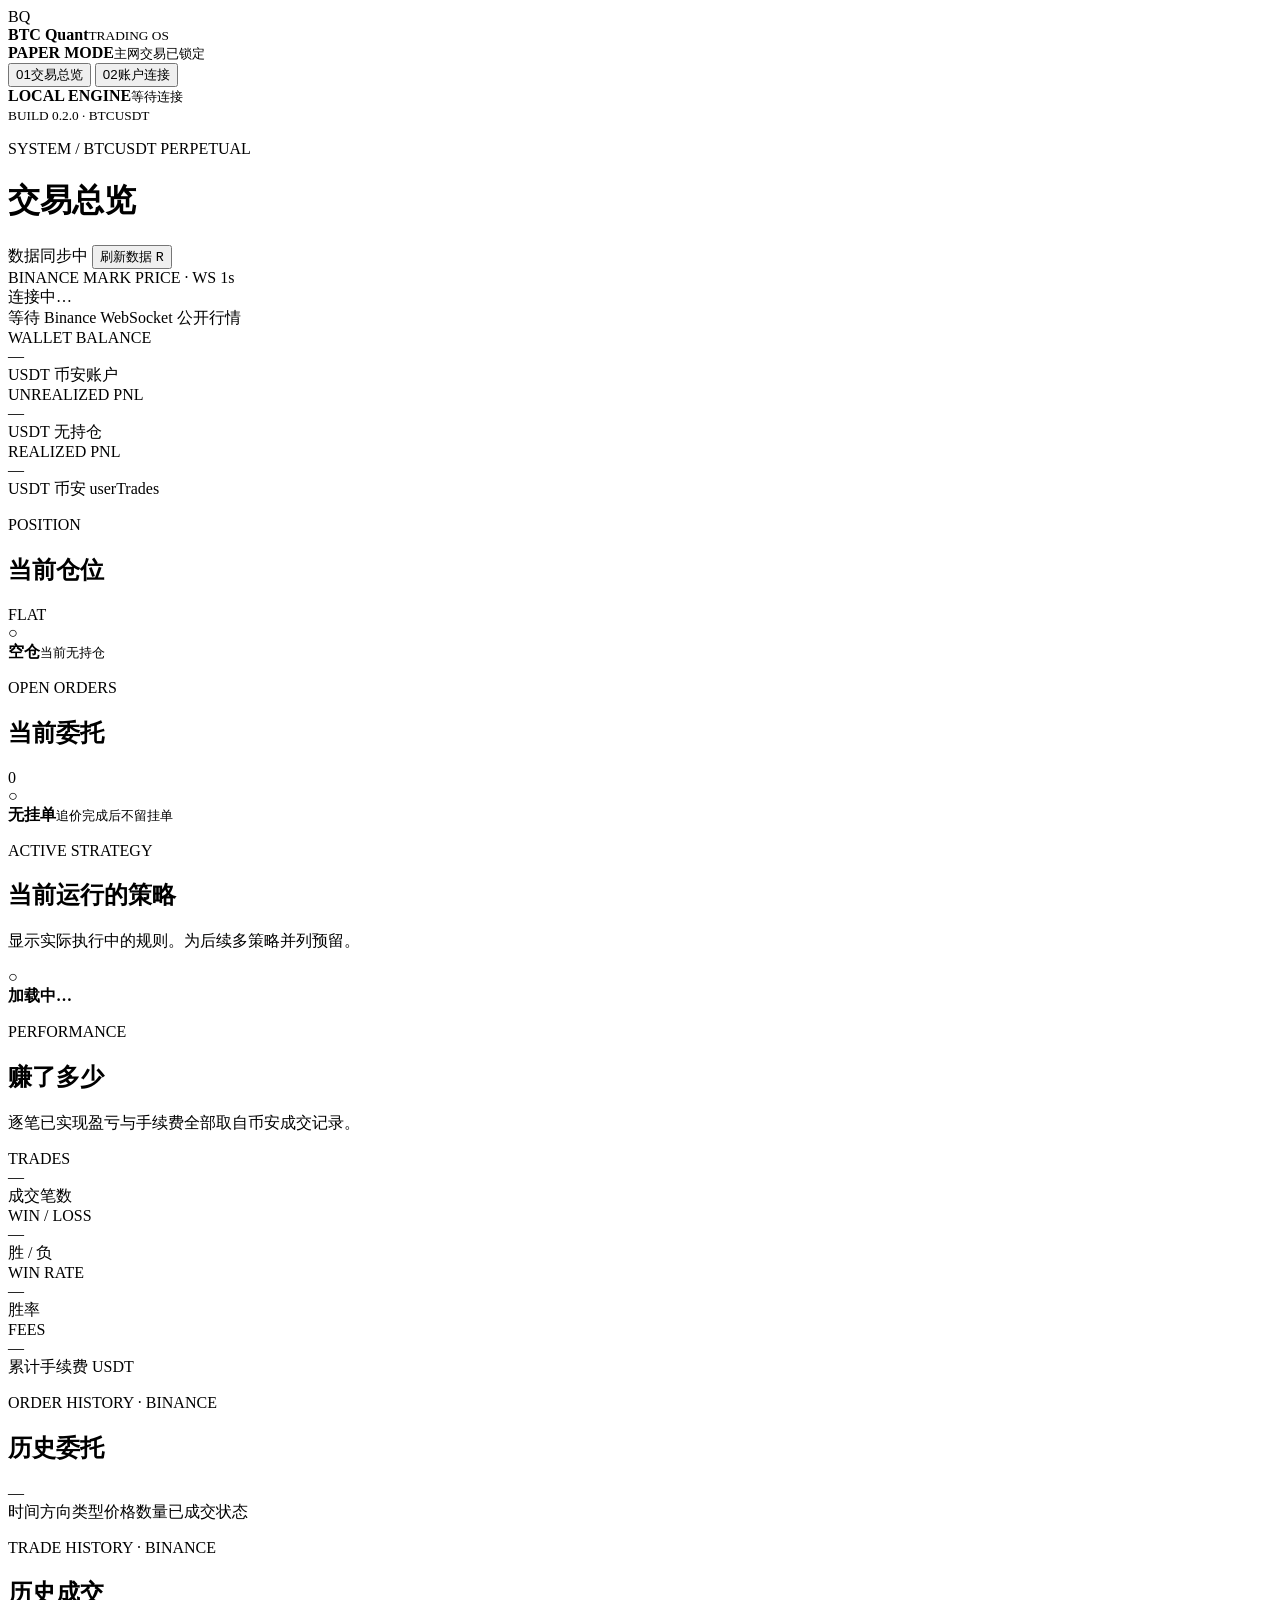
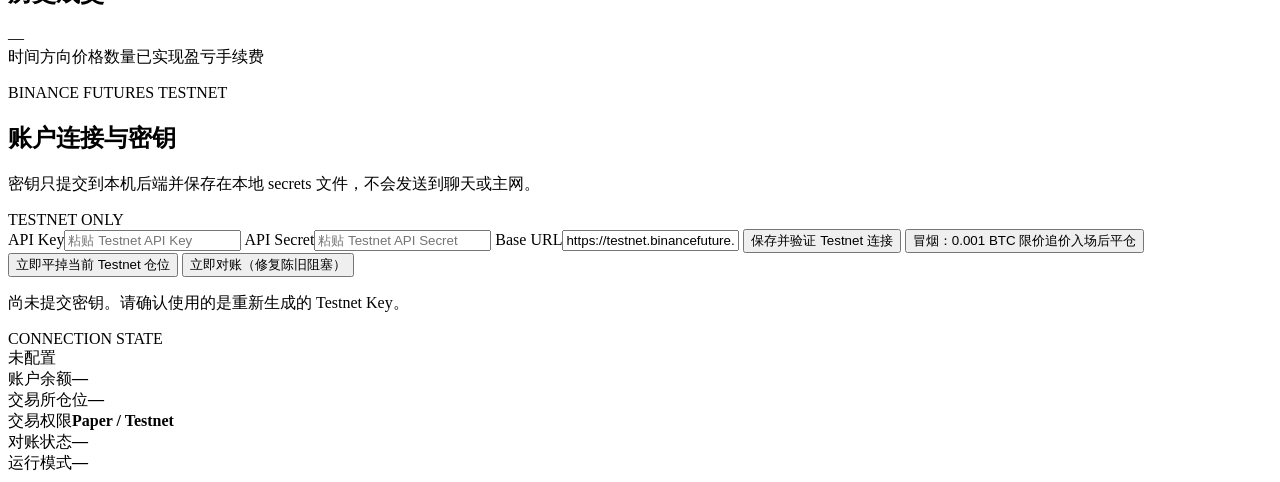
==== frontend/index.html @ 65d61bd3 "crypto: 限价追价下单 + 前端精简为两页 (sync 2026-10-02)" ====
<!doctype html>
<html lang="zh-CN">
<head>
  <meta charset="UTF-8" />
  <meta name="viewport" content="width=device-width, initial-scale=1.0" />
  <title>BTC Quant Console</title>
  <link rel="stylesheet" href="/styles.css" />
</head>
<body>
  <div class="app-shell">
    <aside class="sidebar">
      <div class="brand"><span class="brand-mark">BQ</span><div><strong>BTC Quant</strong><small>TRADING OS</small></div></div>
      <div class="mode-pill"><span class="dot amber"></span><div><b id="modeLabel">PAPER MODE</b><small>主网交易已锁定</small></div></div>
      <nav class="nav">
        <button class="nav-item active" data-view="trading"><span>01</span>交易总览</button>
        <button class="nav-item" data-view="account"><span>02</span>账户连接</button>
      </nav>
      <div class="sidebar-bottom">
        <div class="server-state"><span class="dot green"></span><div><b>LOCAL ENGINE</b><small id="engineState">等待连接</small></div></div>
        <small class="build">BUILD 0.2.0 · BTCUSDT</small>
      </div>
    </aside>

    <main class="main">
      <header class="topbar">
        <div><p class="eyebrow">SYSTEM / BTCUSDT PERPETUAL</p><h1 id="pageTitle">交易总览</h1></div>
        <div class="top-actions">
          <span class="sync"><span class="dot green"></span><span id="syncText">数据同步中</span></span>
          <button class="ghost-btn" id="refreshBtn">刷新数据 <kbd>R</kbd></button>
        </div>
      </header>

      <!-- ================= 第 1 页 · 交易总览 ================= -->
      <section class="view active" id="view-trading">

        <div class="hero-grid">
          <article class="hero-card">
            <div class="card-kicker">BINANCE MARK PRICE <span>· WS 1s</span></div>
            <div class="hero-price" id="markPrice">连接中…</div>
            <div class="price-change positive" id="priceChange">等待 Binance WebSocket <span>公开行情</span></div>
          </article>
          <article class="metric-card">
            <div class="card-kicker">WALLET BALANCE</div>
            <div class="metric-value" id="mWallet">—</div>
            <div class="metric-foot">USDT <span>币安账户</span></div>
          </article>
          <article class="metric-card">
            <div class="card-kicker">UNREALIZED PNL</div>
            <div class="metric-value" id="mUnreal">—</div>
            <div class="metric-foot">USDT <span id="posHint">无持仓</span></div>
          </article>
          <article class="metric-card accent-card">
            <div class="card-kicker">REALIZED PNL</div>
            <div class="metric-value" id="mReal">—</div>
            <div class="metric-foot">USDT <span id="realHint">币安 userTrades</span></div>
          </article>
        </div>

        <div class="lower-grid">
          <article class="panel">
            <div class="panel-head"><div><p class="eyebrow">POSITION</p><h2>当前仓位</h2></div><span class="tag" id="posSideTag">FLAT</span></div>
            <div class="kv-list" id="posBox">
              <div class="empty-state"><span>○</span><div><b>空仓</b><small>当前无持仓</small></div></div>
            </div>
          </article>
          <article class="panel">
            <div class="panel-head"><div><p class="eyebrow">OPEN ORDERS</p><h2>当前委托</h2></div><span class="tag" id="openOrdersCount">0</span></div>
            <div class="kv-list" id="openOrdersBox">
              <div class="empty-state"><span>○</span><div><b>无挂单</b><small>追价完成后不留挂单</small></div></div>
            </div>
          </article>
        </div>

        <div class="section-head">
          <div><p class="eyebrow">ACTIVE STRATEGY</p><h2>当前运行的策略</h2><p class="subline">显示实际执行中的规则。为后续多策略并列预留。</p></div>
        </div>
        <div class="strategy-grid" id="strategyList">
          <div class="empty-state"><span>○</span><div><b>加载中…</b></div></div>
        </div>

        <div class="section-head">
          <div><p class="eyebrow">PERFORMANCE</p><h2>赚了多少</h2><p class="subline">逐笔已实现盈亏与手续费全部取自币安成交记录。</p></div>
        </div>
        <div class="hero-grid four">
          <article class="metric-card"><div class="card-kicker">TRADES</div><div class="metric-value" id="pCount">—</div><div class="metric-foot">成交笔数</div></article>
          <article class="metric-card"><div class="card-kicker">WIN / LOSS</div><div class="metric-value" id="pWinLoss">—</div><div class="metric-foot">胜 / 负</div></article>
          <article class="metric-card"><div class="card-kicker">WIN RATE</div><div class="metric-value" id="pWinRate">—</div><div class="metric-foot">胜率</div></article>
          <article class="metric-card"><div class="card-kicker">FEES</div><div class="metric-value" id="pFee">—</div><div class="metric-foot">累计手续费 USDT</div></article>
        </div>

        <div class="table-panel">
          <div class="panel-head">
            <div><p class="eyebrow">ORDER HISTORY · BINANCE</p><h2>历史委托</h2></div>
            <span class="tag" id="histOrdersTag">—</span>
          </div>
          <div class="table-head cols-7"><span>时间</span><span>方向</span><span>类型</span><span>价格</span><span>数量</span><span>已成交</span><span>状态</span></div>
          <div class="table-body" id="histOrdersBox"></div>
        </div>

        <div class="table-panel">
          <div class="panel-head">
            <div><p class="eyebrow">TRADE HISTORY · BINANCE</p><h2>历史成交</h2></div>
            <span class="tag" id="histTradesTag">—</span>
          </div>
          <div class="table-head cols-6"><span>时间</span><span>方向</span><span>价格</span><span>数量</span><span>已实现盈亏</span><span>手续费</span></div>
          <div class="table-body" id="histTradesBox"></div>
        </div>

      </section>

      <!-- ================= 第 2 页 · 账户连接 ================= -->
      <section class="view" id="view-account">
        <div class="section-head">
          <div>
            <p class="eyebrow">BINANCE FUTURES TESTNET</p>
            <h2>账户连接与密钥</h2>
            <p class="subline">密钥只提交到本机后端并保存在本地 secrets 文件，不会发送到聊天或主网。</p>
          </div>
          <span class="tag paused">TESTNET ONLY</span>
        </div>

        <div class="account-grid">
          <form class="account-form" id="accountForm">
            <label>API Key<input id="apiKeyInput" type="text" autocomplete="off" spellcheck="false" placeholder="粘贴 Testnet API Key" required></label>
            <label>API Secret<input id="apiSecretInput" type="password" autocomplete="new-password" placeholder="粘贴 Testnet API Secret" required></label>
            <label>Base URL<input id="baseUrlInput" type="url" value="https://testnet.binancefuture.com" required></label>
            <button class="primary-btn" type="submit">保存并验证 Testnet 连接</button>
            <button class="secondary-btn" type="button" id="testnetSmokeBtn">冒烟：0.001 BTC 限价追价入场后平仓</button>
            <button class="secondary-btn" type="button" id="testnetFlattenBtn">立即平掉当前 Testnet 仓位</button>
            <button class="secondary-btn" type="button" id="reconcileBtn">立即对账（修复陈旧阻塞）</button>
            <p class="form-note" id="accountResult">尚未提交密钥。请确认使用的是重新生成的 Testnet Key。</p>
          </form>
          <div class="account-state">
            <div class="card-kicker">CONNECTION STATE</div>
            <div class="connection-big" id="accountConnection">未配置</div>
            <div class="account-line"><span>账户余额</span><b id="accountBalance">—</b></div>
            <div class="account-line"><span>交易所仓位</span><b id="accountPosition">—</b></div>
            <div class="account-line"><span>交易权限</span><b class="blocked">Paper / Testnet</b></div>
            <div class="account-line"><span>对账状态</span><b id="reconcileState">—</b></div>
            <div class="account-line"><span>运行模式</span><b id="accountMode">—</b></div>
          </div>
        </div>
      </section>
    </main>
  </div>
  <script src="/app.js?v=5"></script>
</body>
</html>
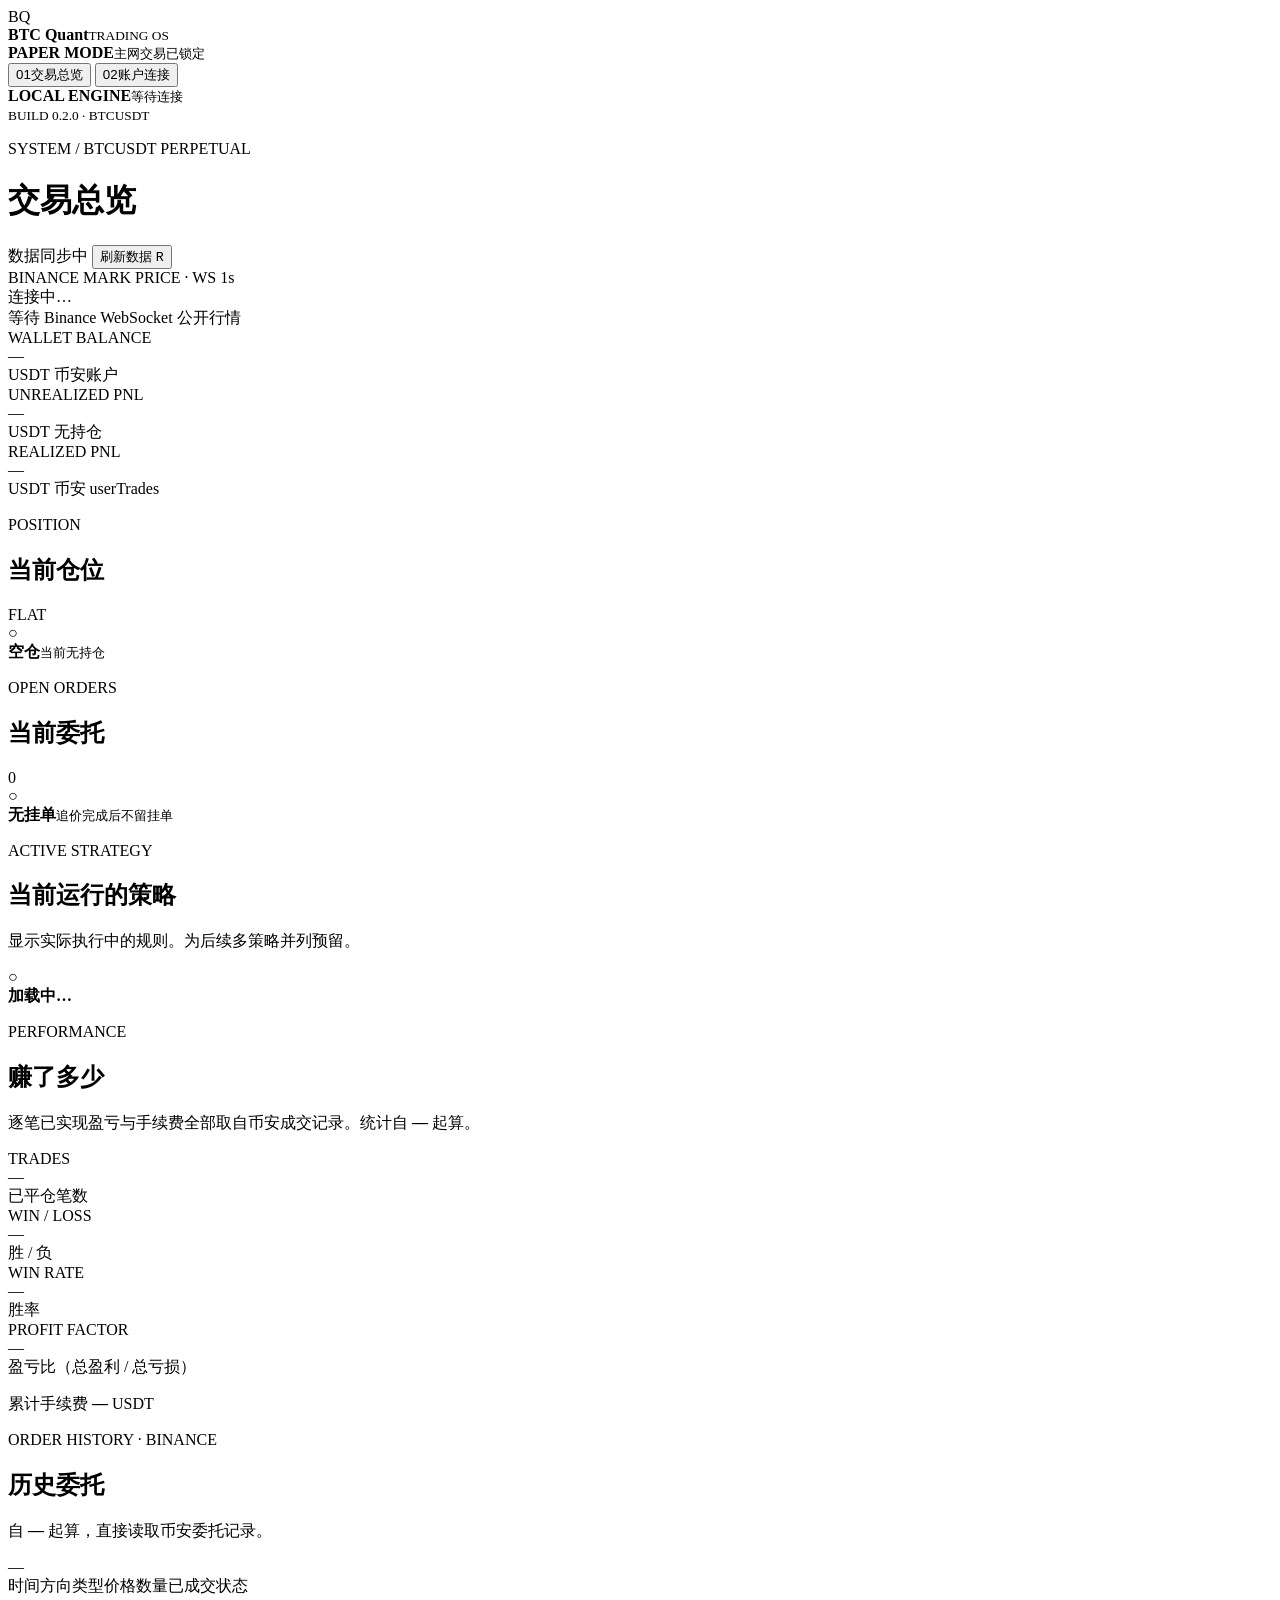
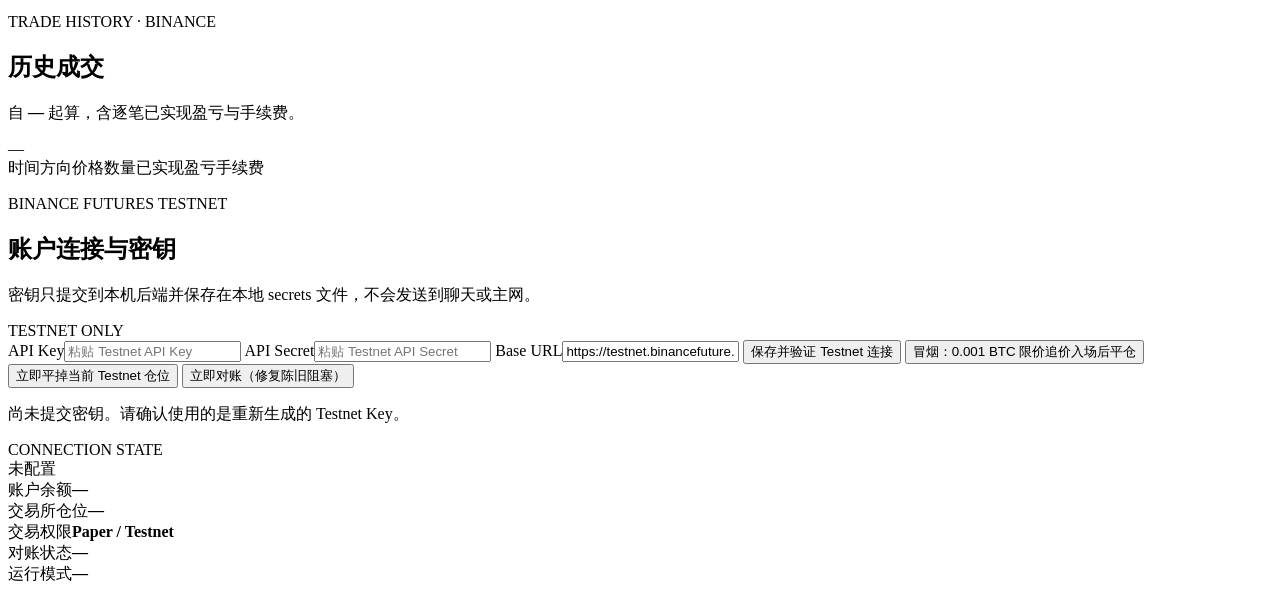
==== commit 5c9e9f75: "backup: crypto @ 8ba0209 统计起算日 2026-10-02 + 删除 trend_filter_long_v1" ====
--- a/frontend/index.html
+++ b/frontend/index.html
@@ -79,18 +79,19 @@
         </div>
 
         <div class="section-head">
-          <div><p class="eyebrow">PERFORMANCE</p><h2>赚了多少</h2><p class="subline">逐笔已实现盈亏与手续费全部取自币安成交记录。</p></div>
+          <div><p class="eyebrow">PERFORMANCE</p><h2>赚了多少</h2><p class="subline">逐笔已实现盈亏与手续费全部取自币安成交记录。统计自 <b id="statsStart">—</b> 起算。</p></div>
         </div>
         <div class="hero-grid four">
-          <article class="metric-card"><div class="card-kicker">TRADES</div><div class="metric-value" id="pCount">—</div><div class="metric-foot">成交笔数</div></article>
+          <article class="metric-card"><div class="card-kicker">TRADES</div><div class="metric-value" id="pCount">—</div><div class="metric-foot" id="pCountHint">已平仓笔数</div></article>
           <article class="metric-card"><div class="card-kicker">WIN / LOSS</div><div class="metric-value" id="pWinLoss">—</div><div class="metric-foot">胜 / 负</div></article>
           <article class="metric-card"><div class="card-kicker">WIN RATE</div><div class="metric-value" id="pWinRate">—</div><div class="metric-foot">胜率</div></article>
-          <article class="metric-card"><div class="card-kicker">FEES</div><div class="metric-value" id="pFee">—</div><div class="metric-foot">累计手续费 USDT</div></article>
+          <article class="metric-card"><div class="card-kicker">PROFIT FACTOR</div><div class="metric-value" id="pPF">—</div><div class="metric-foot">盈亏比（总盈利 / 总亏损）</div></article>
         </div>
+        <p class="subline" id="perfNote">累计手续费 <b id="pFee">—</b> USDT</p>
 
         <div class="table-panel">
           <div class="panel-head">
-            <div><p class="eyebrow">ORDER HISTORY · BINANCE</p><h2>历史委托</h2></div>
+            <div><p class="eyebrow">ORDER HISTORY · BINANCE</p><h2>历史委托</h2><p class="subline">自 <b id="ordersStart">—</b> 起算，直接读取币安委托记录。</p></div>
             <span class="tag" id="histOrdersTag">—</span>
           </div>
           <div class="table-head cols-7"><span>时间</span><span>方向</span><span>类型</span><span>价格</span><span>数量</span><span>已成交</span><span>状态</span></div>
@@ -99,7 +100,7 @@
 
         <div class="table-panel">
           <div class="panel-head">
-            <div><p class="eyebrow">TRADE HISTORY · BINANCE</p><h2>历史成交</h2></div>
+            <div><p class="eyebrow">TRADE HISTORY · BINANCE</p><h2>历史成交</h2><p class="subline">自 <b id="tradesStart">—</b> 起算，含逐笔已实现盈亏与手续费。</p></div>
             <span class="tag" id="histTradesTag">—</span>
           </div>
           <div class="table-head cols-6"><span>时间</span><span>方向</span><span>价格</span><span>数量</span><span>已实现盈亏</span><span>手续费</span></div>
@@ -143,6 +144,6 @@
       </section>
     </main>
   </div>
-  <script src="/app.js?v=5"></script>
+  <script src="/app.js?v=6"></script>
 </body>
 </html>
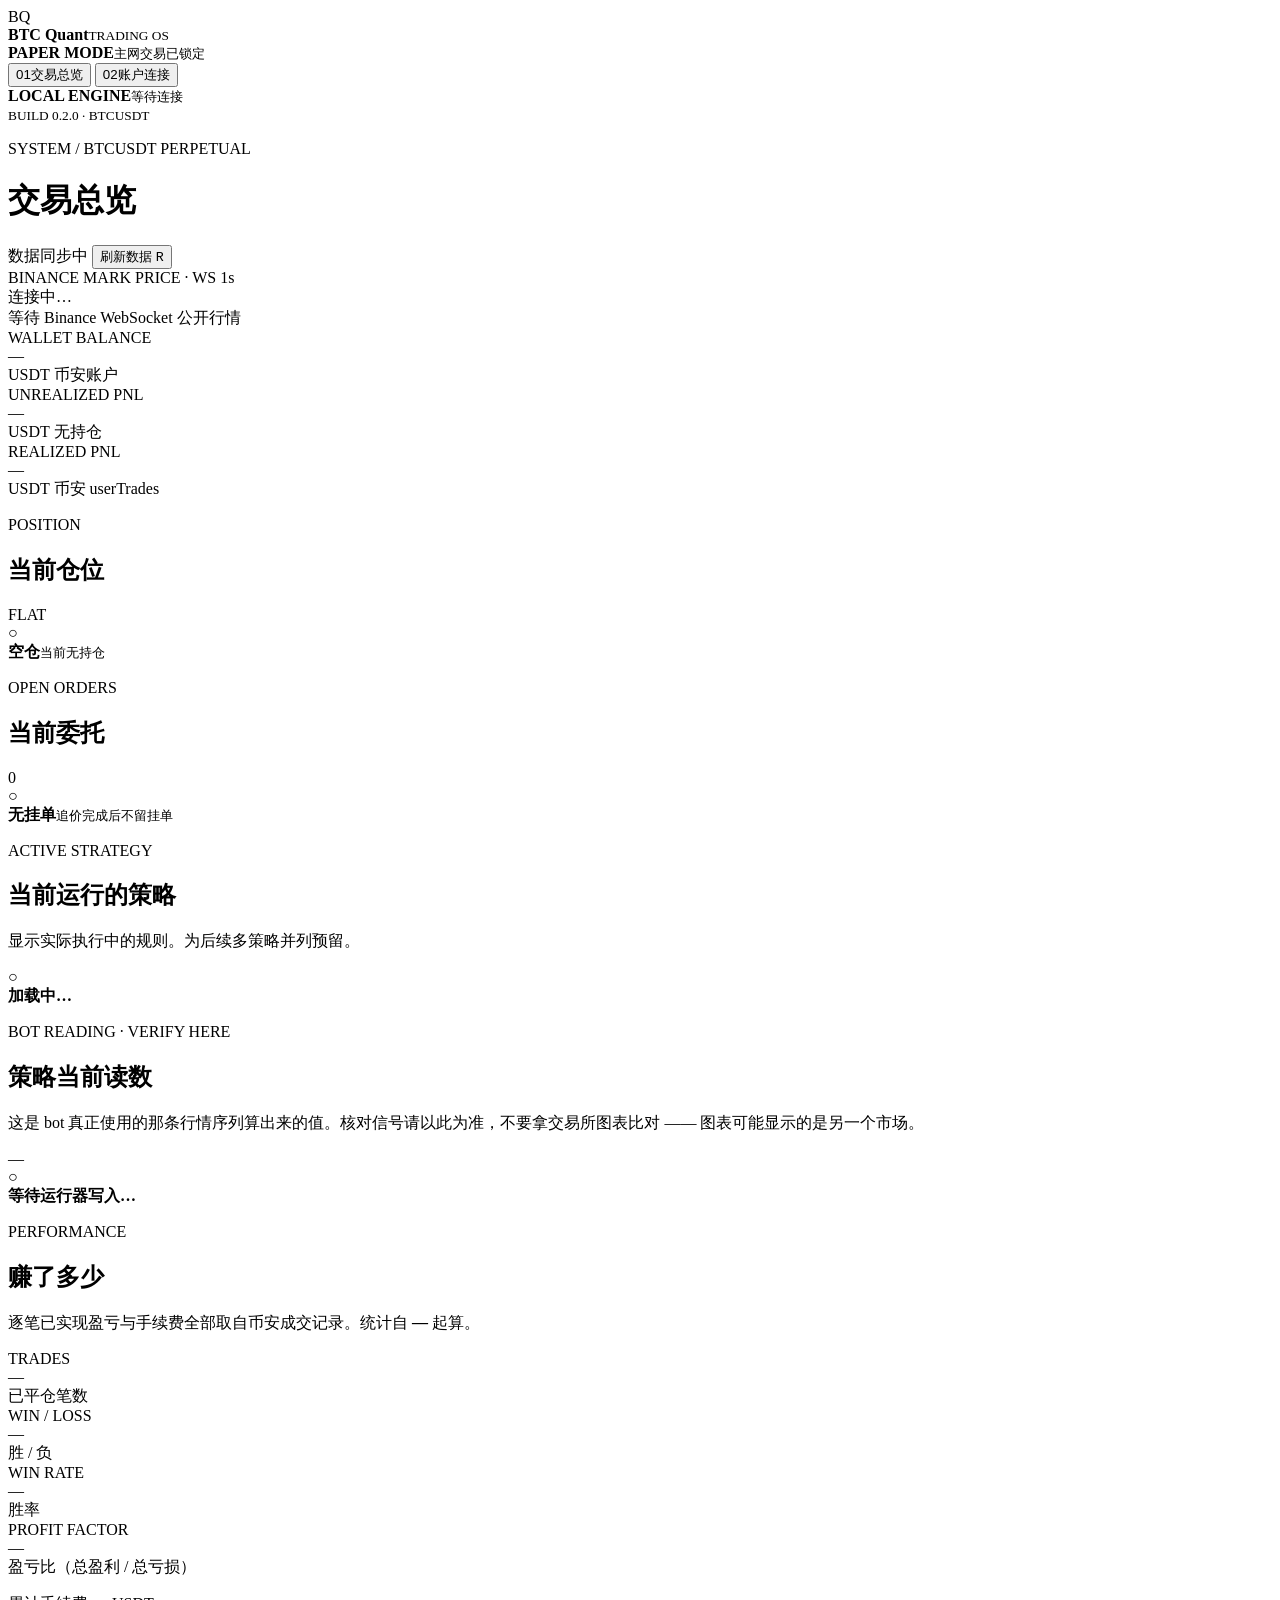
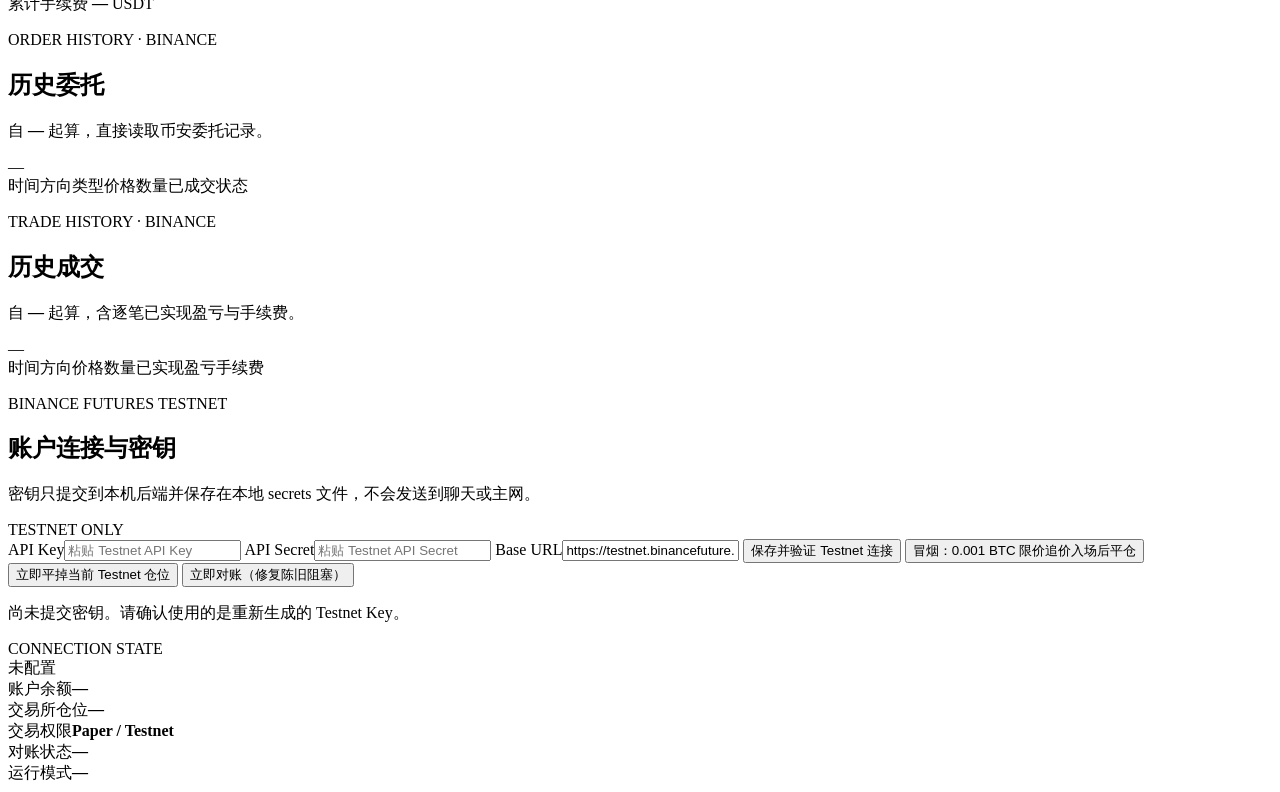
==== commit b34784d1: "backup: crypto @ 5823cd3" ====
--- a/frontend/index.html
+++ b/frontend/index.html
@@ -78,6 +78,16 @@
           <div class="empty-state"><span>○</span><div><b>加载中…</b></div></div>
         </div>
 
+        <div class="table-panel">
+          <div class="panel-head">
+            <div><p class="eyebrow">BOT READING · VERIFY HERE</p><h2>策略当前读数</h2><p class="subline">这是 bot 真正使用的那条行情序列算出来的值。核对信号请以此为准，不要拿交易所图表比对 —— 图表可能显示的是另一个市场。</p></div>
+            <span class="tag" id="readingMarketTag">—</span>
+          </div>
+          <div class="kv-list cols-4" id="readingBox">
+            <div class="empty-state"><span>○</span><div><b>等待运行器写入…</b></div></div>
+          </div>
+        </div>
+
         <div class="section-head">
           <div><p class="eyebrow">PERFORMANCE</p><h2>赚了多少</h2><p class="subline">逐笔已实现盈亏与手续费全部取自币安成交记录。统计自 <b id="statsStart">—</b> 起算。</p></div>
         </div>
@@ -144,6 +154,6 @@
       </section>
     </main>
   </div>
-  <script src="/app.js?v=6"></script>
+  <script src="/app.js?v=8"></script>
 </body>
 </html>
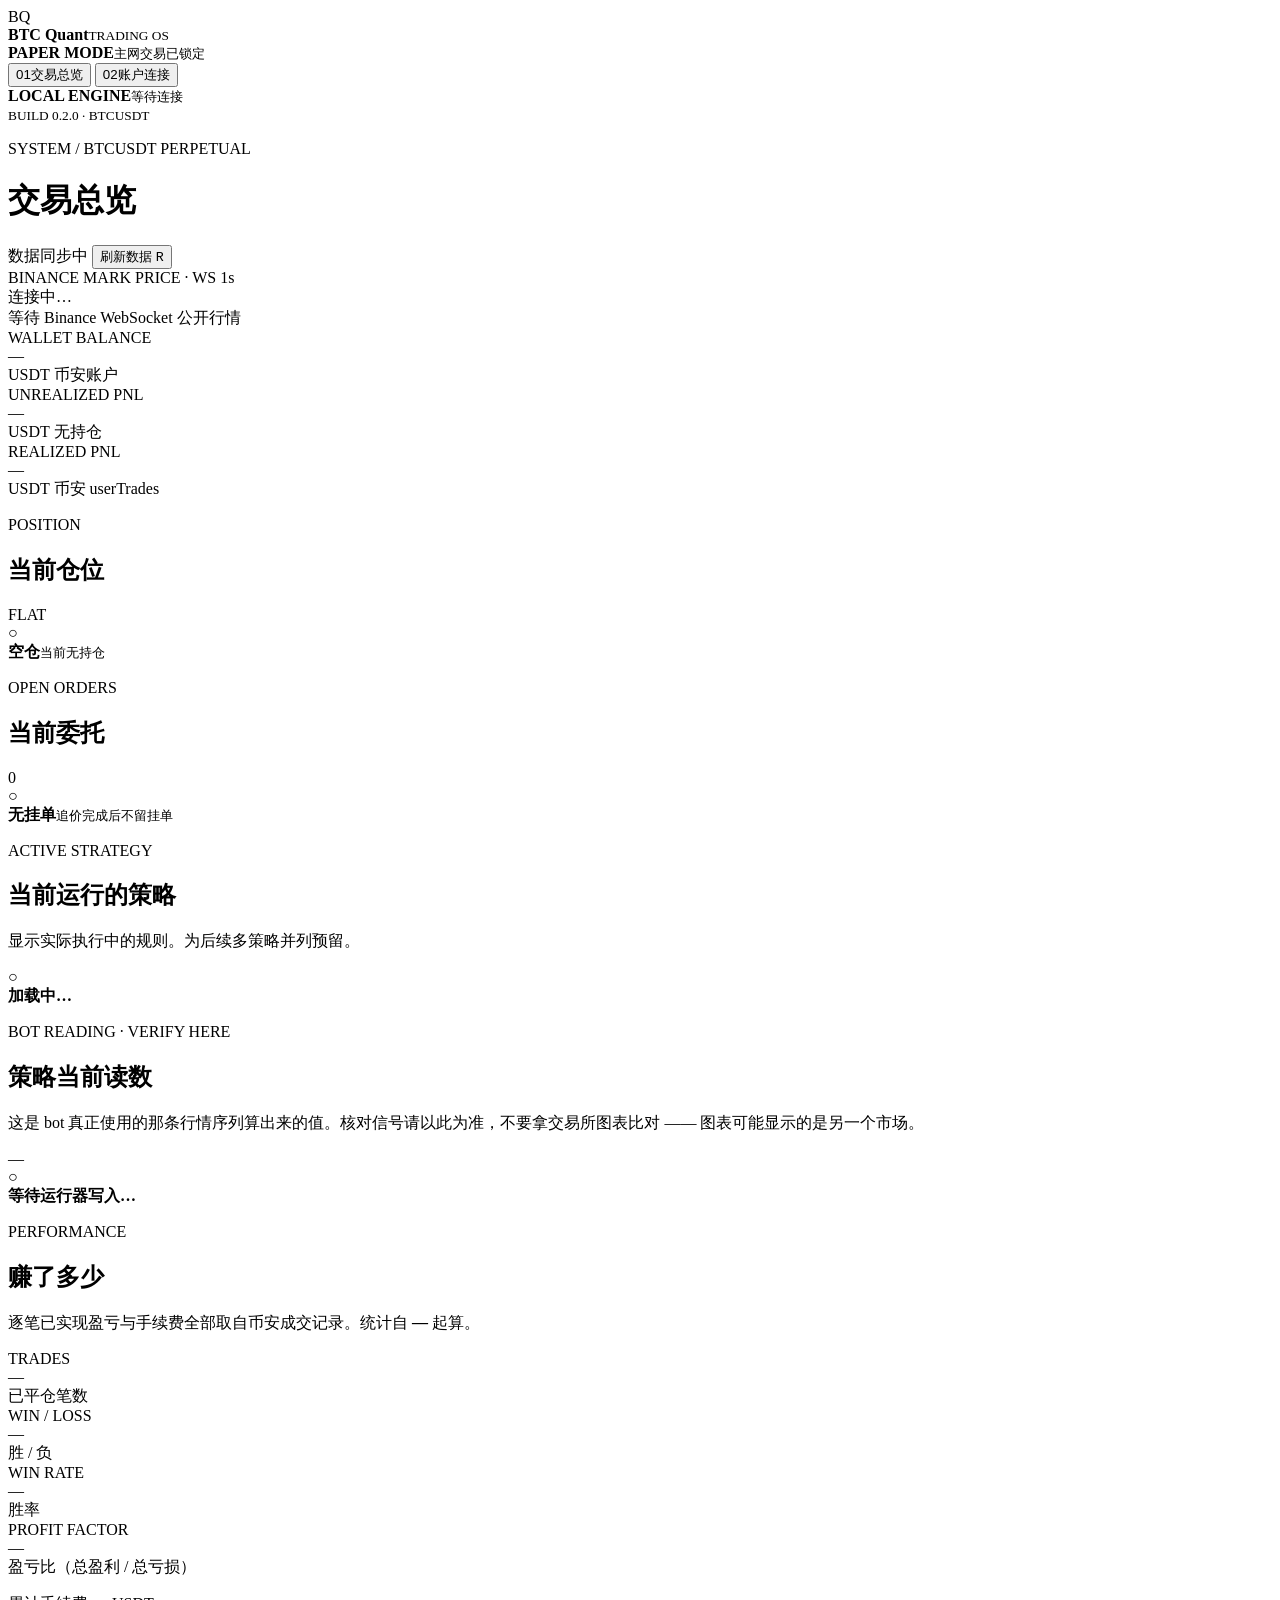
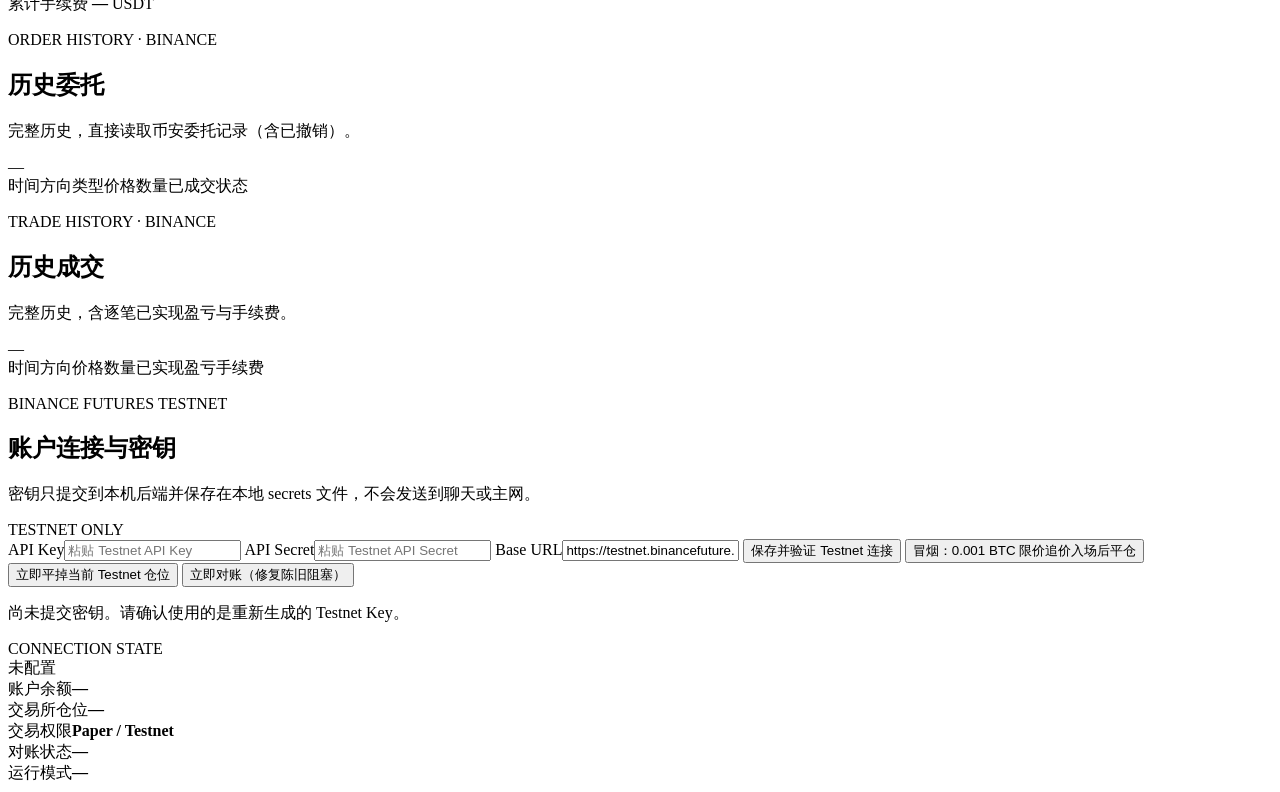
==== commit 3c96f556: "backup: crypto @ 77685c1" ====
--- a/frontend/index.html
+++ b/frontend/index.html
@@ -101,7 +101,7 @@
 
         <div class="table-panel">
           <div class="panel-head">
-            <div><p class="eyebrow">ORDER HISTORY · BINANCE</p><h2>历史委托</h2><p class="subline">自 <b id="ordersStart">—</b> 起算，直接读取币安委托记录。</p></div>
+            <div><p class="eyebrow">ORDER HISTORY · BINANCE</p><h2>历史委托</h2><p class="subline">完整历史，直接读取币安委托记录（含已撤销）。</p></div>
             <span class="tag" id="histOrdersTag">—</span>
           </div>
           <div class="table-head cols-7"><span>时间</span><span>方向</span><span>类型</span><span>价格</span><span>数量</span><span>已成交</span><span>状态</span></div>
@@ -110,7 +110,7 @@
 
         <div class="table-panel">
           <div class="panel-head">
-            <div><p class="eyebrow">TRADE HISTORY · BINANCE</p><h2>历史成交</h2><p class="subline">自 <b id="tradesStart">—</b> 起算，含逐笔已实现盈亏与手续费。</p></div>
+            <div><p class="eyebrow">TRADE HISTORY · BINANCE</p><h2>历史成交</h2><p class="subline">完整历史，含逐笔已实现盈亏与手续费。</p></div>
             <span class="tag" id="histTradesTag">—</span>
           </div>
           <div class="table-head cols-6"><span>时间</span><span>方向</span><span>价格</span><span>数量</span><span>已实现盈亏</span><span>手续费</span></div>
@@ -154,6 +154,6 @@
       </section>
     </main>
   </div>
-  <script src="/app.js?v=8"></script>
+  <script src="/app.js?v=9"></script>
 </body>
 </html>
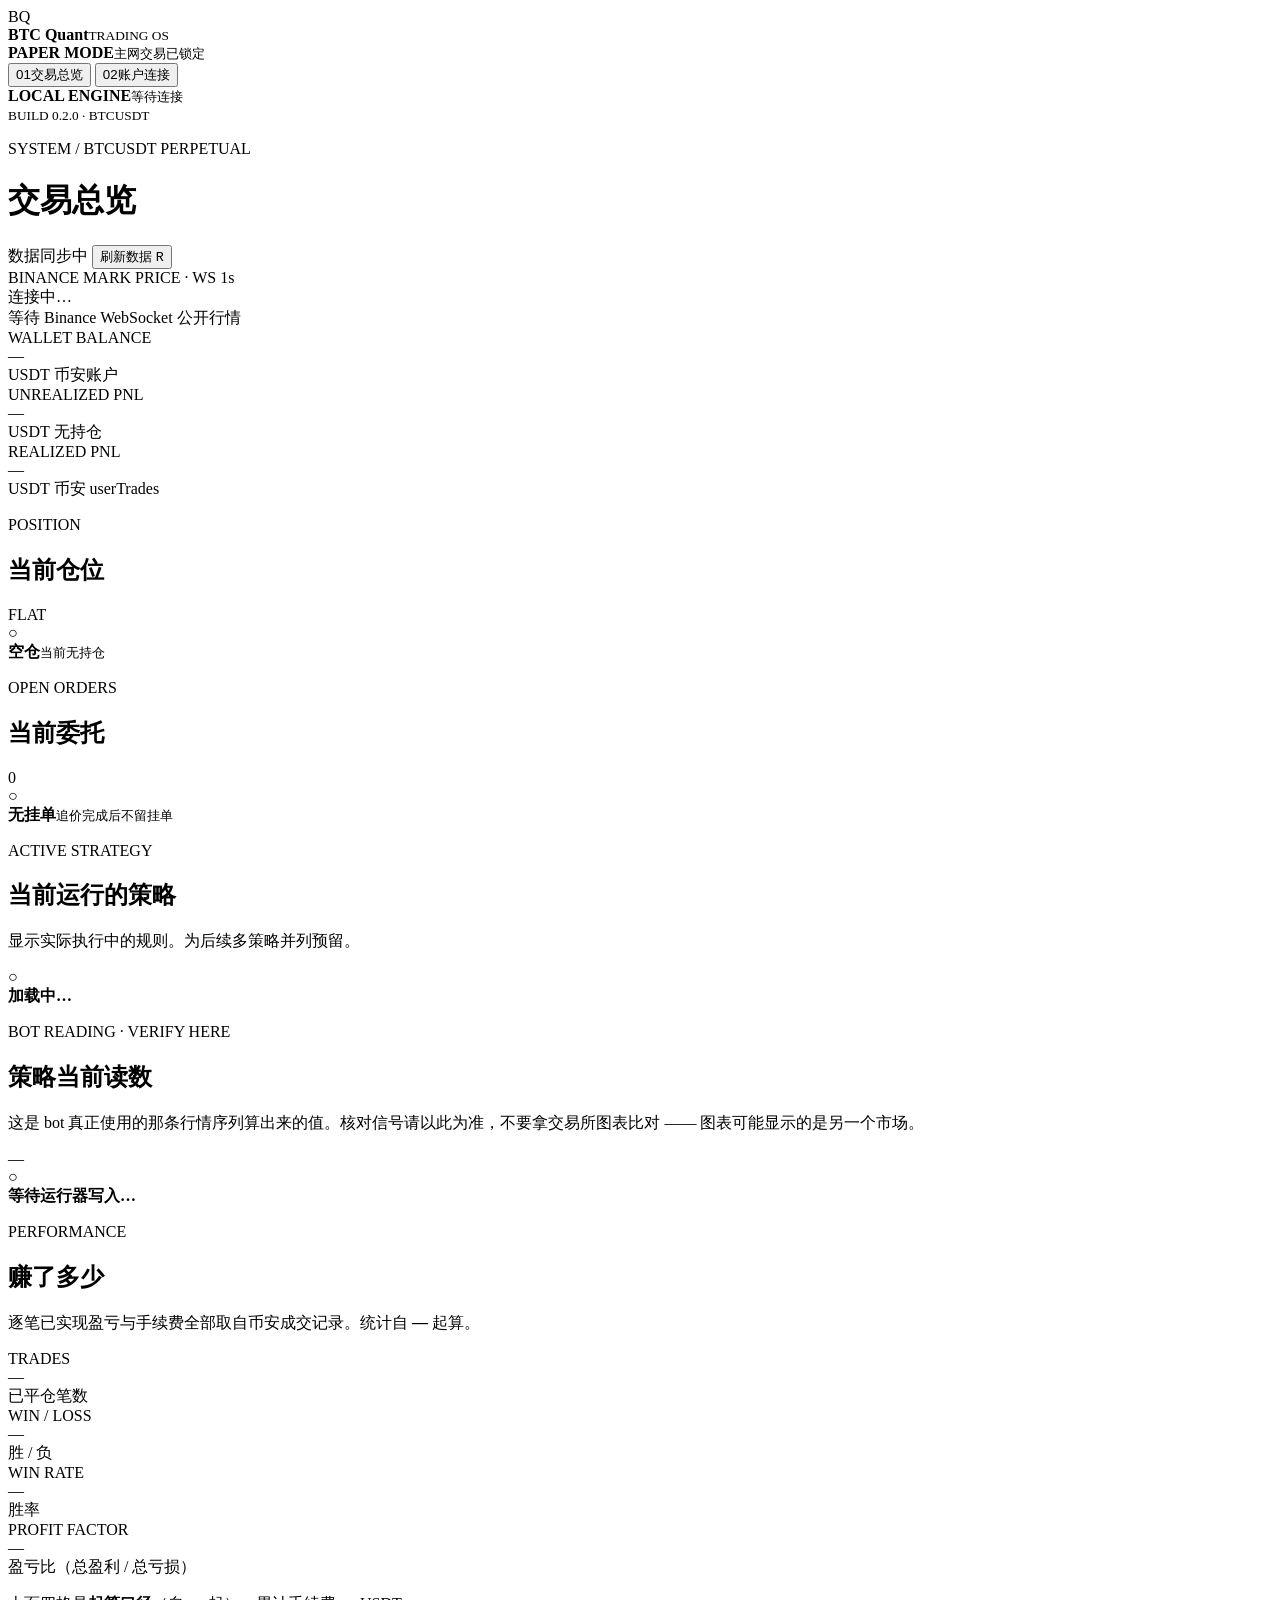
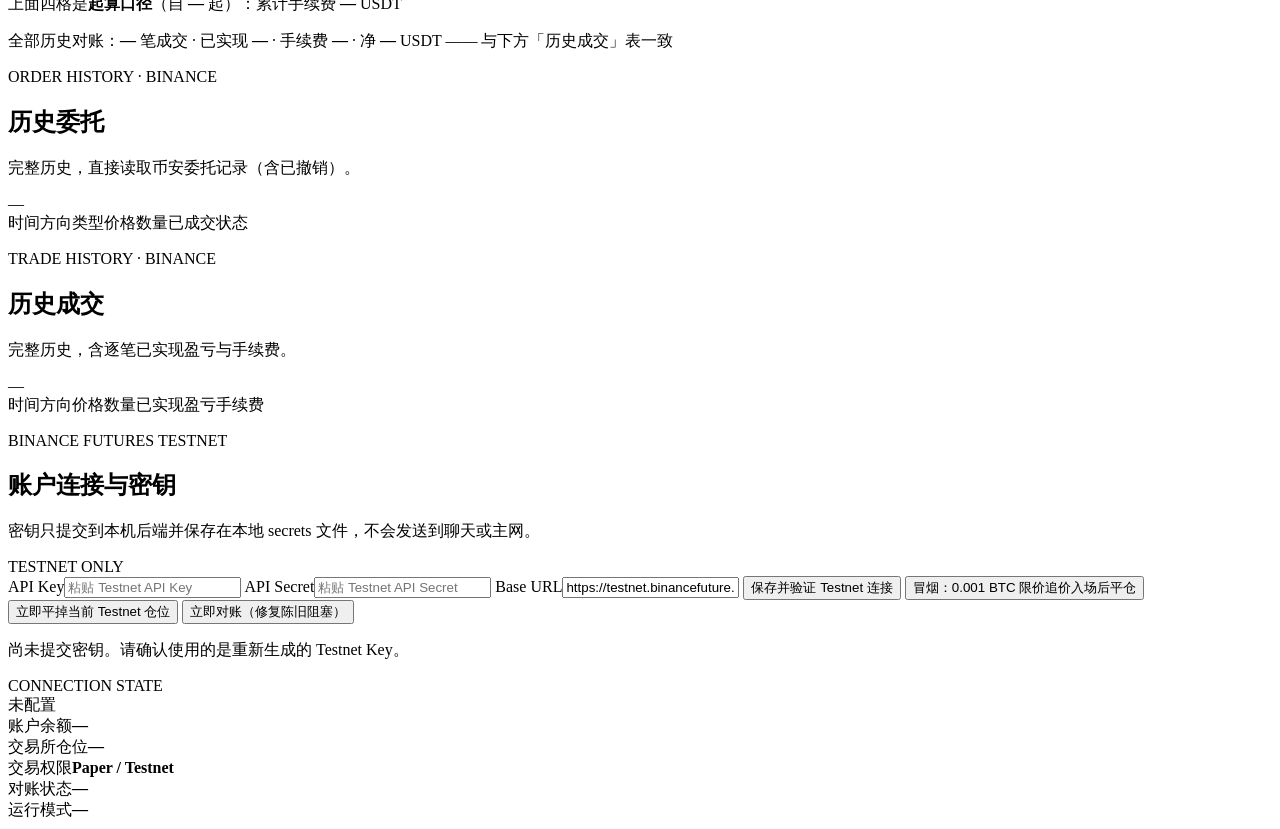
==== commit c1b35c58: "backup: crypto @ 4e0975b" ====
--- a/frontend/index.html
+++ b/frontend/index.html
@@ -97,7 +97,8 @@
           <article class="metric-card"><div class="card-kicker">WIN RATE</div><div class="metric-value" id="pWinRate">—</div><div class="metric-foot">胜率</div></article>
           <article class="metric-card"><div class="card-kicker">PROFIT FACTOR</div><div class="metric-value" id="pPF">—</div><div class="metric-foot">盈亏比（总盈利 / 总亏损）</div></article>
         </div>
-        <p class="subline" id="perfNote">累计手续费 <b id="pFee">—</b> USDT</p>
+        <p class="subline" id="perfNote">上面四格是<b>起算口径</b>（自 <b id="statsStart2">—</b> 起）：累计手续费 <b id="pFee">—</b> USDT</p>
+        <p class="subline" id="allTimeNote">全部历史对账：<b id="atCount">—</b> 笔成交 · 已实现 <b id="atReal">—</b> · 手续费 <b id="atFee">—</b> · 净 <b id="atNet">—</b> USDT —— 与下方「历史成交」表一致</p>
 
         <div class="table-panel">
           <div class="panel-head">
@@ -154,6 +155,6 @@
       </section>
     </main>
   </div>
-  <script src="/app.js?v=9"></script>
+  <script src="/app.js?v=10"></script>
 </body>
 </html>
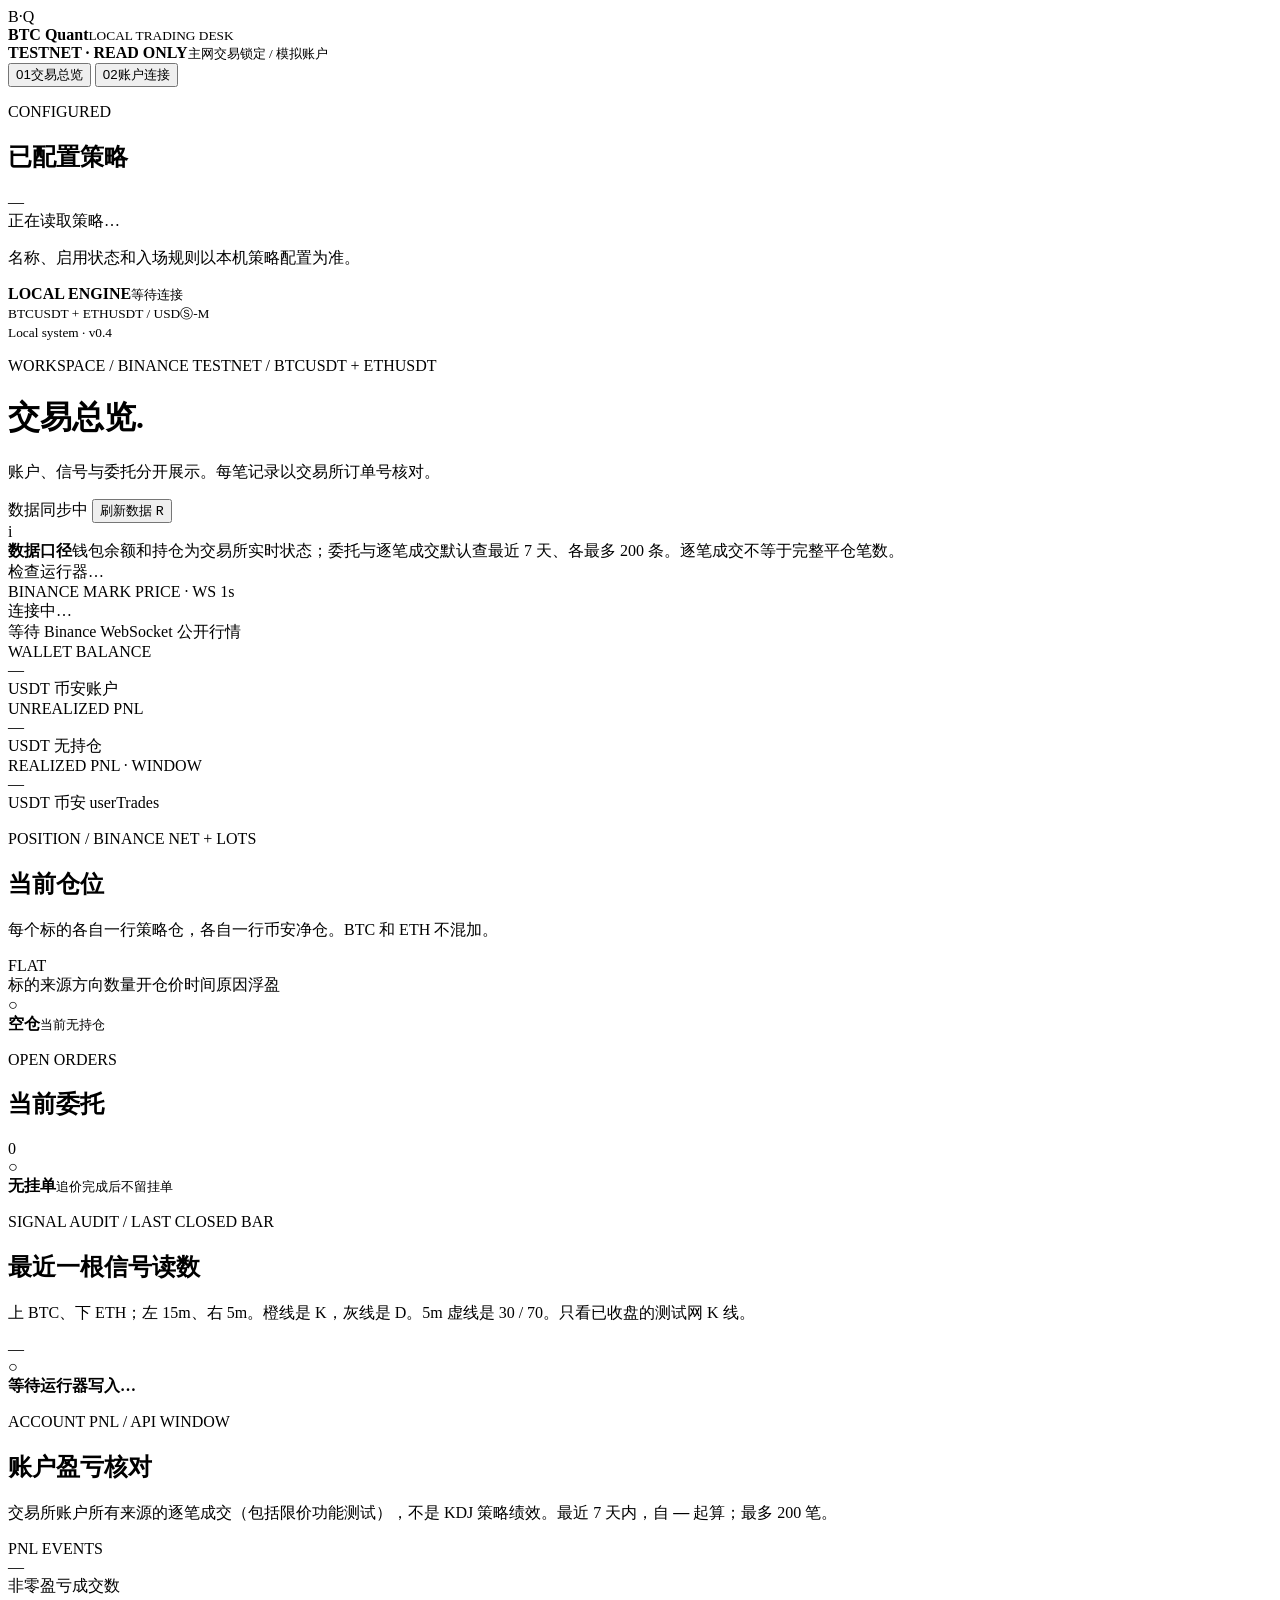
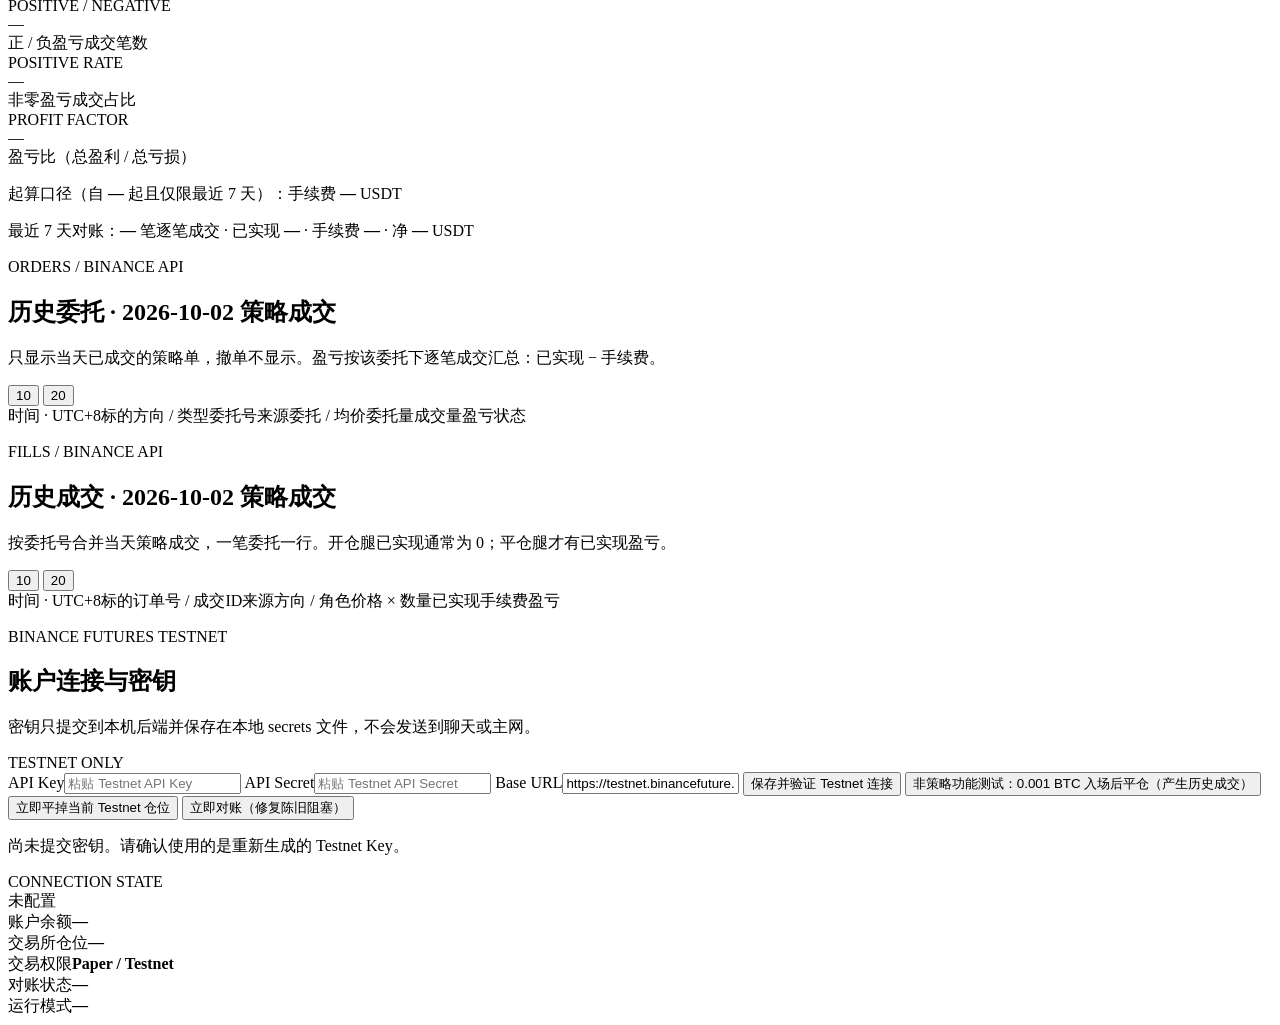
==== commit 73fec732: "backup: crypto @ d5c6b0b ETH 15m/5m + 面板区分 BTC/ETH" ====
--- a/frontend/index.html
+++ b/frontend/index.html
@@ -4,26 +4,36 @@
   <meta charset="UTF-8" />
   <meta name="viewport" content="width=device-width, initial-scale=1.0" />
   <title>BTC Quant Console</title>
-  <link rel="stylesheet" href="/styles.css" />
+  <link rel="stylesheet" href="/styles.css?v=10" />
 </head>
 <body>
   <div class="app-shell">
     <aside class="sidebar">
-      <div class="brand"><span class="brand-mark">BQ</span><div><strong>BTC Quant</strong><small>TRADING OS</small></div></div>
-      <div class="mode-pill"><span class="dot amber"></span><div><b id="modeLabel">PAPER MODE</b><small>主网交易已锁定</small></div></div>
+      <div class="brand"><span class="brand-mark">B<span>·</span>Q</span><div><strong>BTC Quant</strong><small>LOCAL TRADING DESK</small></div></div>
+      <div class="mode-pill"><span class="dot amber"></span><div><b id="modeLabel">TESTNET · READ ONLY</b><small>主网交易锁定 / 模拟账户</small></div></div>
       <nav class="nav">
         <button class="nav-item active" data-view="trading"><span>01</span>交易总览</button>
         <button class="nav-item" data-view="account"><span>02</span>账户连接</button>
       </nav>
+      <section class="sidebar-strategies" aria-label="已配置策略">
+        <div class="sidebar-section-head">
+          <div><p>CONFIGURED</p><h2>已配置策略</h2></div>
+          <span class="sidebar-count" id="sidebarStrategyCount">—</span>
+        </div>
+        <div class="sidebar-strategy-list" id="sidebarStrategyList">
+          <div class="sidebar-strategy-loading">正在读取策略…</div>
+        </div>
+        <p class="sidebar-strategy-note">名称、启用状态和入场规则以本机策略配置为准。</p>
+      </section>
       <div class="sidebar-bottom">
         <div class="server-state"><span class="dot green"></span><div><b>LOCAL ENGINE</b><small id="engineState">等待连接</small></div></div>
-        <small class="build">BUILD 0.2.0 · BTCUSDT</small>
+        <small class="build">BTCUSDT + ETHUSDT / USDⓈ-M<br>Local system · v0.4</small>
       </div>
     </aside>
 
     <main class="main">
       <header class="topbar">
-        <div><p class="eyebrow">SYSTEM / BTCUSDT PERPETUAL</p><h1 id="pageTitle">交易总览</h1></div>
+        <div><p class="eyebrow">WORKSPACE / BINANCE TESTNET <span class="header-divider">/</span> BTCUSDT + ETHUSDT</p><h1 id="pageTitle">交易总览<span class="title-period">.</span></h1><p class="page-intro">账户、信号与委托分开展示。每笔记录以交易所订单号核对。</p></div>
         <div class="top-actions">
           <span class="sync"><span class="dot green"></span><span id="syncText">数据同步中</span></span>
           <button class="ghost-btn" id="refreshBtn">刷新数据 <kbd>R</kbd></button>
@@ -32,6 +42,7 @@
 
       <!-- ================= 第 1 页 · 交易总览 ================= -->
       <section class="view active" id="view-trading">
+        <div class="notice-bar"><span class="notice-icon">i</span><div><strong>数据口径</strong><span>钱包余额和持仓为交易所实时状态；委托与逐笔成交默认查最近 7 天、各最多 200 条。逐笔成交不等于完整平仓笔数。</span></div><span id="runnerState" class="notice-status">检查运行器…</span></div>
 
         <div class="hero-grid">
           <article class="hero-card">
@@ -50,19 +61,24 @@
             <div class="metric-foot">USDT <span id="posHint">无持仓</span></div>
           </article>
           <article class="metric-card accent-card">
-            <div class="card-kicker">REALIZED PNL</div>
+            <div class="card-kicker">REALIZED PNL · WINDOW</div>
             <div class="metric-value" id="mReal">—</div>
             <div class="metric-foot">USDT <span id="realHint">币安 userTrades</span></div>
           </article>
         </div>
 
+        <div class="table-panel pos-panel">
+          <div class="panel-head">
+            <div><p class="eyebrow">POSITION / BINANCE NET + LOTS</p><h2>当前仓位</h2><p class="subline">每个标的各自一行策略仓，各自一行币安净仓。BTC 和 ETH 不混加。</p></div>
+            <span class="tag" id="posSideTag">FLAT</span>
+          </div>
+          <div class="table-head cols-pos"><span>标的</span><span>来源</span><span>方向</span><span>数量</span><span>开仓价</span><span>时间</span><span>原因</span><span>浮盈</span></div>
+          <div class="table-body" id="posBox">
+            <div class="empty-state"><span>○</span><div><b>空仓</b><small>当前无持仓</small></div></div>
+          </div>
+        </div>
+
         <div class="lower-grid">
-          <article class="panel">
-            <div class="panel-head"><div><p class="eyebrow">POSITION</p><h2>当前仓位</h2></div><span class="tag" id="posSideTag">FLAT</span></div>
-            <div class="kv-list" id="posBox">
-              <div class="empty-state"><span>○</span><div><b>空仓</b><small>当前无持仓</small></div></div>
-            </div>
-          </article>
           <article class="panel">
             <div class="panel-head"><div><p class="eyebrow">OPEN ORDERS</p><h2>当前委托</h2></div><span class="tag" id="openOrdersCount">0</span></div>
             <div class="kv-list" id="openOrdersBox">
@@ -71,50 +87,49 @@
           </article>
         </div>
 
-        <div class="section-head">
-          <div><p class="eyebrow">ACTIVE STRATEGY</p><h2>当前运行的策略</h2><p class="subline">显示实际执行中的规则。为后续多策略并列预留。</p></div>
-        </div>
-        <div class="strategy-grid" id="strategyList">
-          <div class="empty-state"><span>○</span><div><b>加载中…</b></div></div>
-        </div>
-
         <div class="table-panel">
           <div class="panel-head">
-            <div><p class="eyebrow">BOT READING · VERIFY HERE</p><h2>策略当前读数</h2><p class="subline">这是 bot 真正使用的那条行情序列算出来的值。核对信号请以此为准，不要拿交易所图表比对 —— 图表可能显示的是另一个市场。</p></div>
+            <div><p class="eyebrow">SIGNAL AUDIT / LAST CLOSED BAR</p><h2>最近一根信号读数</h2><p class="subline">上 BTC、下 ETH；左 15m、右 5m。橙线是 K，灰线是 D。5m 虚线是 30 / 70。只看已收盘的测试网 K 线。</p></div>
             <span class="tag" id="readingMarketTag">—</span>
           </div>
-          <div class="kv-list cols-4" id="readingBox">
+          <div class="reading-board" id="readingBox">
             <div class="empty-state"><span>○</span><div><b>等待运行器写入…</b></div></div>
           </div>
         </div>
 
         <div class="section-head">
-          <div><p class="eyebrow">PERFORMANCE</p><h2>赚了多少</h2><p class="subline">逐笔已实现盈亏与手续费全部取自币安成交记录。统计自 <b id="statsStart">—</b> 起算。</p></div>
+          <div><p class="eyebrow">ACCOUNT PNL / API WINDOW</p><h2>账户盈亏核对</h2><p class="subline">交易所账户所有来源的逐笔成交（包括限价功能测试），不是 KDJ 策略绩效。最近 7 天内，自 <b id="statsStart">—</b> 起算；最多 200 笔。</p></div>
         </div>
         <div class="hero-grid four">
-          <article class="metric-card"><div class="card-kicker">TRADES</div><div class="metric-value" id="pCount">—</div><div class="metric-foot" id="pCountHint">已平仓笔数</div></article>
-          <article class="metric-card"><div class="card-kicker">WIN / LOSS</div><div class="metric-value" id="pWinLoss">—</div><div class="metric-foot">胜 / 负</div></article>
-          <article class="metric-card"><div class="card-kicker">WIN RATE</div><div class="metric-value" id="pWinRate">—</div><div class="metric-foot">胜率</div></article>
+          <article class="metric-card"><div class="card-kicker">PNL EVENTS</div><div class="metric-value" id="pCount">—</div><div class="metric-foot" id="pCountHint">非零盈亏成交数</div></article>
+          <article class="metric-card"><div class="card-kicker">POSITIVE / NEGATIVE</div><div class="metric-value" id="pWinLoss">—</div><div class="metric-foot">正 / 负盈亏成交笔数</div></article>
+          <article class="metric-card"><div class="card-kicker">POSITIVE RATE</div><div class="metric-value" id="pWinRate">—</div><div class="metric-foot">非零盈亏成交占比</div></article>
           <article class="metric-card"><div class="card-kicker">PROFIT FACTOR</div><div class="metric-value" id="pPF">—</div><div class="metric-foot">盈亏比（总盈利 / 总亏损）</div></article>
         </div>
-        <p class="subline" id="perfNote">上面四格是<b>起算口径</b>（自 <b id="statsStart2">—</b> 起）：累计手续费 <b id="pFee">—</b> USDT</p>
-        <p class="subline" id="allTimeNote">全部历史对账：<b id="atCount">—</b> 笔成交 · 已实现 <b id="atReal">—</b> · 手续费 <b id="atFee">—</b> · 净 <b id="atNet">—</b> USDT —— 与下方「历史成交」表一致</p>
+        <p class="subline" id="perfNote">起算口径（自 <b id="statsStart2">—</b> 起且仅限最近 7 天）：手续费 <b id="pFee">—</b> USDT</p>
+        <p class="subline" id="allTimeNote">最近 7 天对账：<b id="atCount">—</b> 笔逐笔成交 · 已实现 <b id="atReal">—</b> · 手续费 <b id="atFee">—</b> · 净 <b id="atNet">—</b> USDT <span id="scopeWarning"></span></p>
 
         <div class="table-panel">
           <div class="panel-head">
-            <div><p class="eyebrow">ORDER HISTORY · BINANCE</p><h2>历史委托</h2><p class="subline">完整历史，直接读取币安委托记录（含已撤销）。</p></div>
-            <span class="tag" id="histOrdersTag">—</span>
+            <div><p class="eyebrow">ORDERS / BINANCE API</p><h2>历史委托 · 2026-10-02 策略成交</h2><p class="subline">只显示当天已成交的策略单，撤单不显示。盈亏按该委托下逐笔成交汇总：已实现 − 手续费。</p></div>
+            <div class="hist-tools" aria-label="历史委托显示条数">
+              <button type="button" class="hist-limit-btn is-on" data-limit="10">10</button>
+              <button type="button" class="hist-limit-btn" data-limit="20">20</button>
+            </div>
           </div>
-          <div class="table-head cols-7"><span>时间</span><span>方向</span><span>类型</span><span>价格</span><span>数量</span><span>已成交</span><span>状态</span></div>
+          <div class="table-head cols-o10"><span>时间 · UTC+8</span><span>标的</span><span>方向 / 类型</span><span>委托号</span><span>来源</span><span>委托 / 均价</span><span>委托量</span><span>成交量</span><span>盈亏</span><span>状态</span></div>
           <div class="table-body" id="histOrdersBox"></div>
         </div>
 
         <div class="table-panel">
           <div class="panel-head">
-            <div><p class="eyebrow">TRADE HISTORY · BINANCE</p><h2>历史成交</h2><p class="subline">完整历史，含逐笔已实现盈亏与手续费。</p></div>
-            <span class="tag" id="histTradesTag">—</span>
+            <div><p class="eyebrow">FILLS / BINANCE API</p><h2>历史成交 · 2026-10-02 策略成交</h2><p class="subline">按委托号合并当天策略成交，一笔委托一行。开仓腿已实现通常为 0；平仓腿才有已实现盈亏。</p></div>
+            <div class="hist-tools" aria-label="历史成交显示条数">
+              <button type="button" class="hist-limit-btn is-on" data-limit="10">10</button>
+              <button type="button" class="hist-limit-btn" data-limit="20">20</button>
+            </div>
           </div>
-          <div class="table-head cols-6"><span>时间</span><span>方向</span><span>价格</span><span>数量</span><span>已实现盈亏</span><span>手续费</span></div>
+          <div class="table-head cols-t9"><span>时间 · UTC+8</span><span>标的</span><span>订单号 / 成交ID</span><span>来源</span><span>方向 / 角色</span><span>价格 × 数量</span><span>已实现</span><span>手续费</span><span>盈亏</span></div>
           <div class="table-body" id="histTradesBox"></div>
         </div>
 
@@ -137,7 +152,7 @@
             <label>API Secret<input id="apiSecretInput" type="password" autocomplete="new-password" placeholder="粘贴 Testnet API Secret" required></label>
             <label>Base URL<input id="baseUrlInput" type="url" value="https://testnet.binancefuture.com" required></label>
             <button class="primary-btn" type="submit">保存并验证 Testnet 连接</button>
-            <button class="secondary-btn" type="button" id="testnetSmokeBtn">冒烟：0.001 BTC 限价追价入场后平仓</button>
+            <button class="secondary-btn" type="button" id="testnetSmokeBtn">非策略功能测试：0.001 BTC 入场后平仓（产生历史成交）</button>
             <button class="secondary-btn" type="button" id="testnetFlattenBtn">立即平掉当前 Testnet 仓位</button>
             <button class="secondary-btn" type="button" id="reconcileBtn">立即对账（修复陈旧阻塞）</button>
             <p class="form-note" id="accountResult">尚未提交密钥。请确认使用的是重新生成的 Testnet Key。</p>
@@ -155,6 +170,6 @@
       </section>
     </main>
   </div>
-  <script src="/app.js?v=10"></script>
+  <script src="/app.js?v=25"></script>
 </body>
 </html>
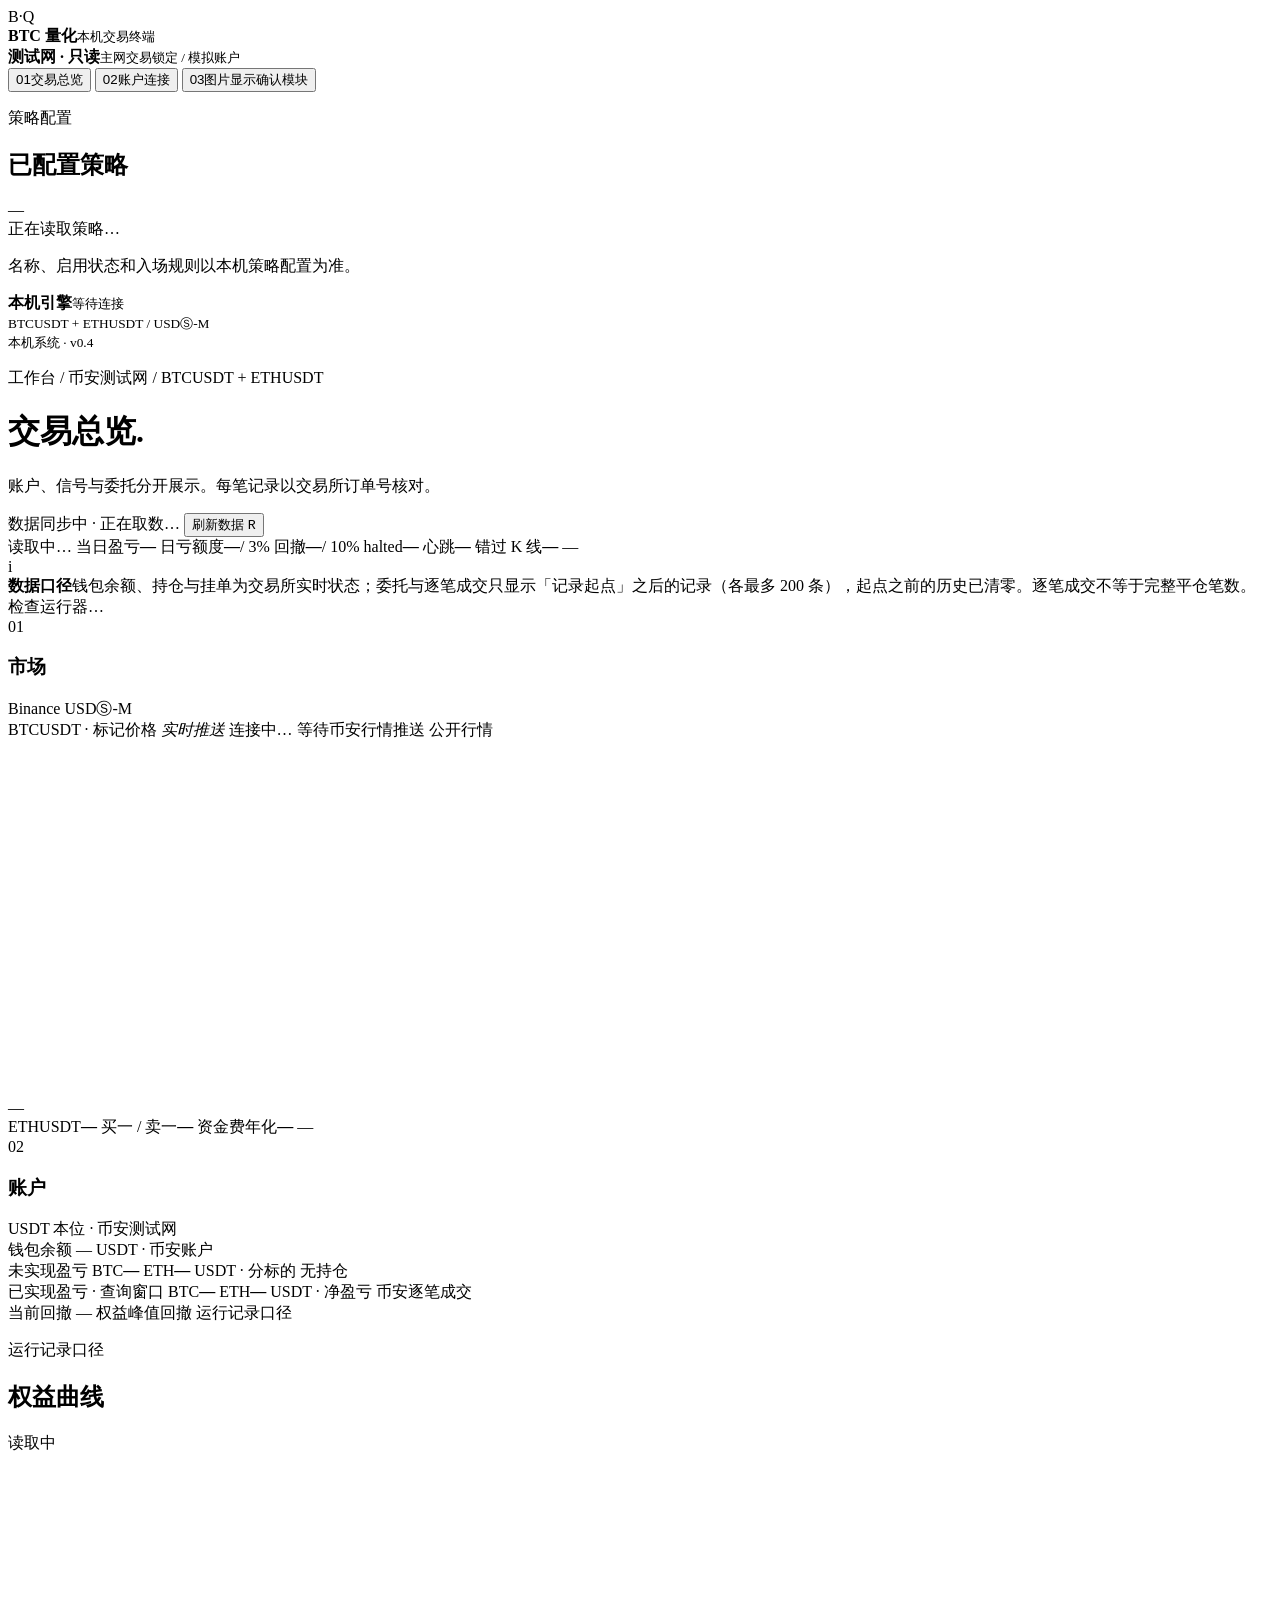
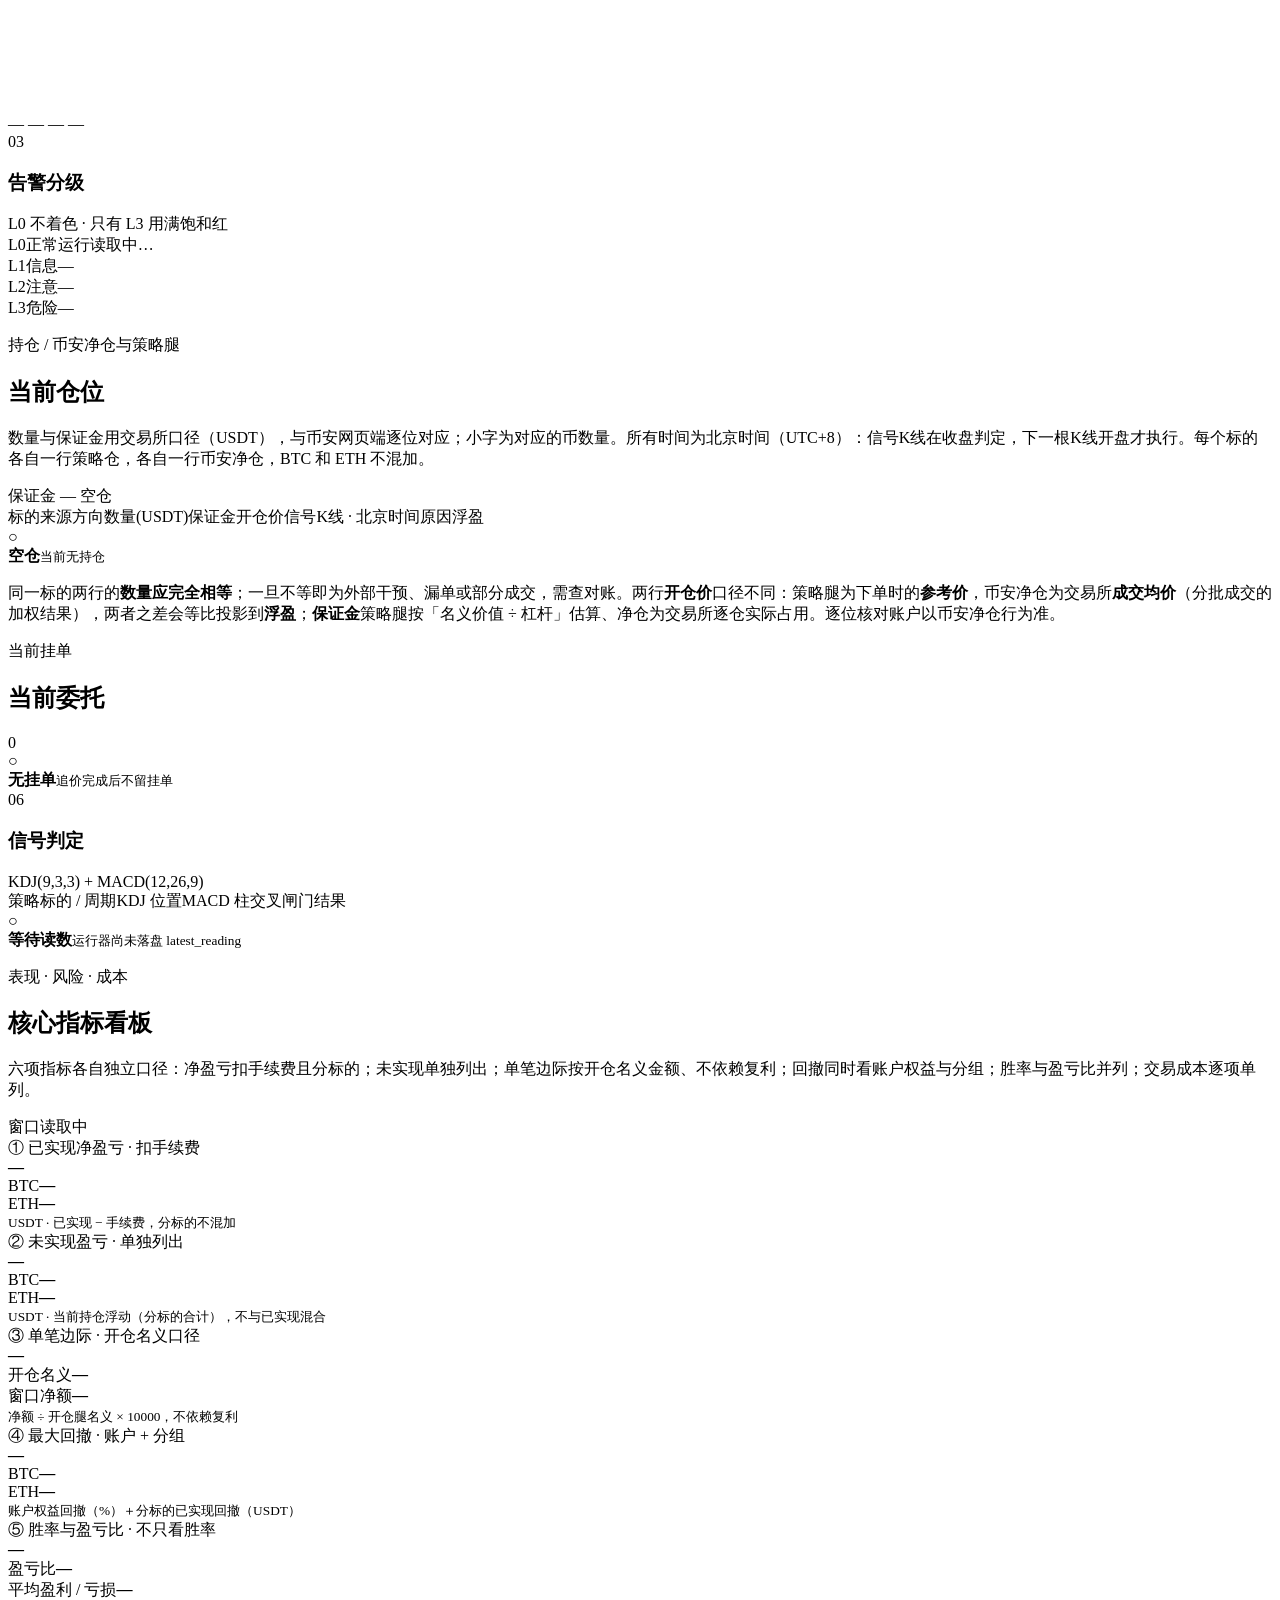
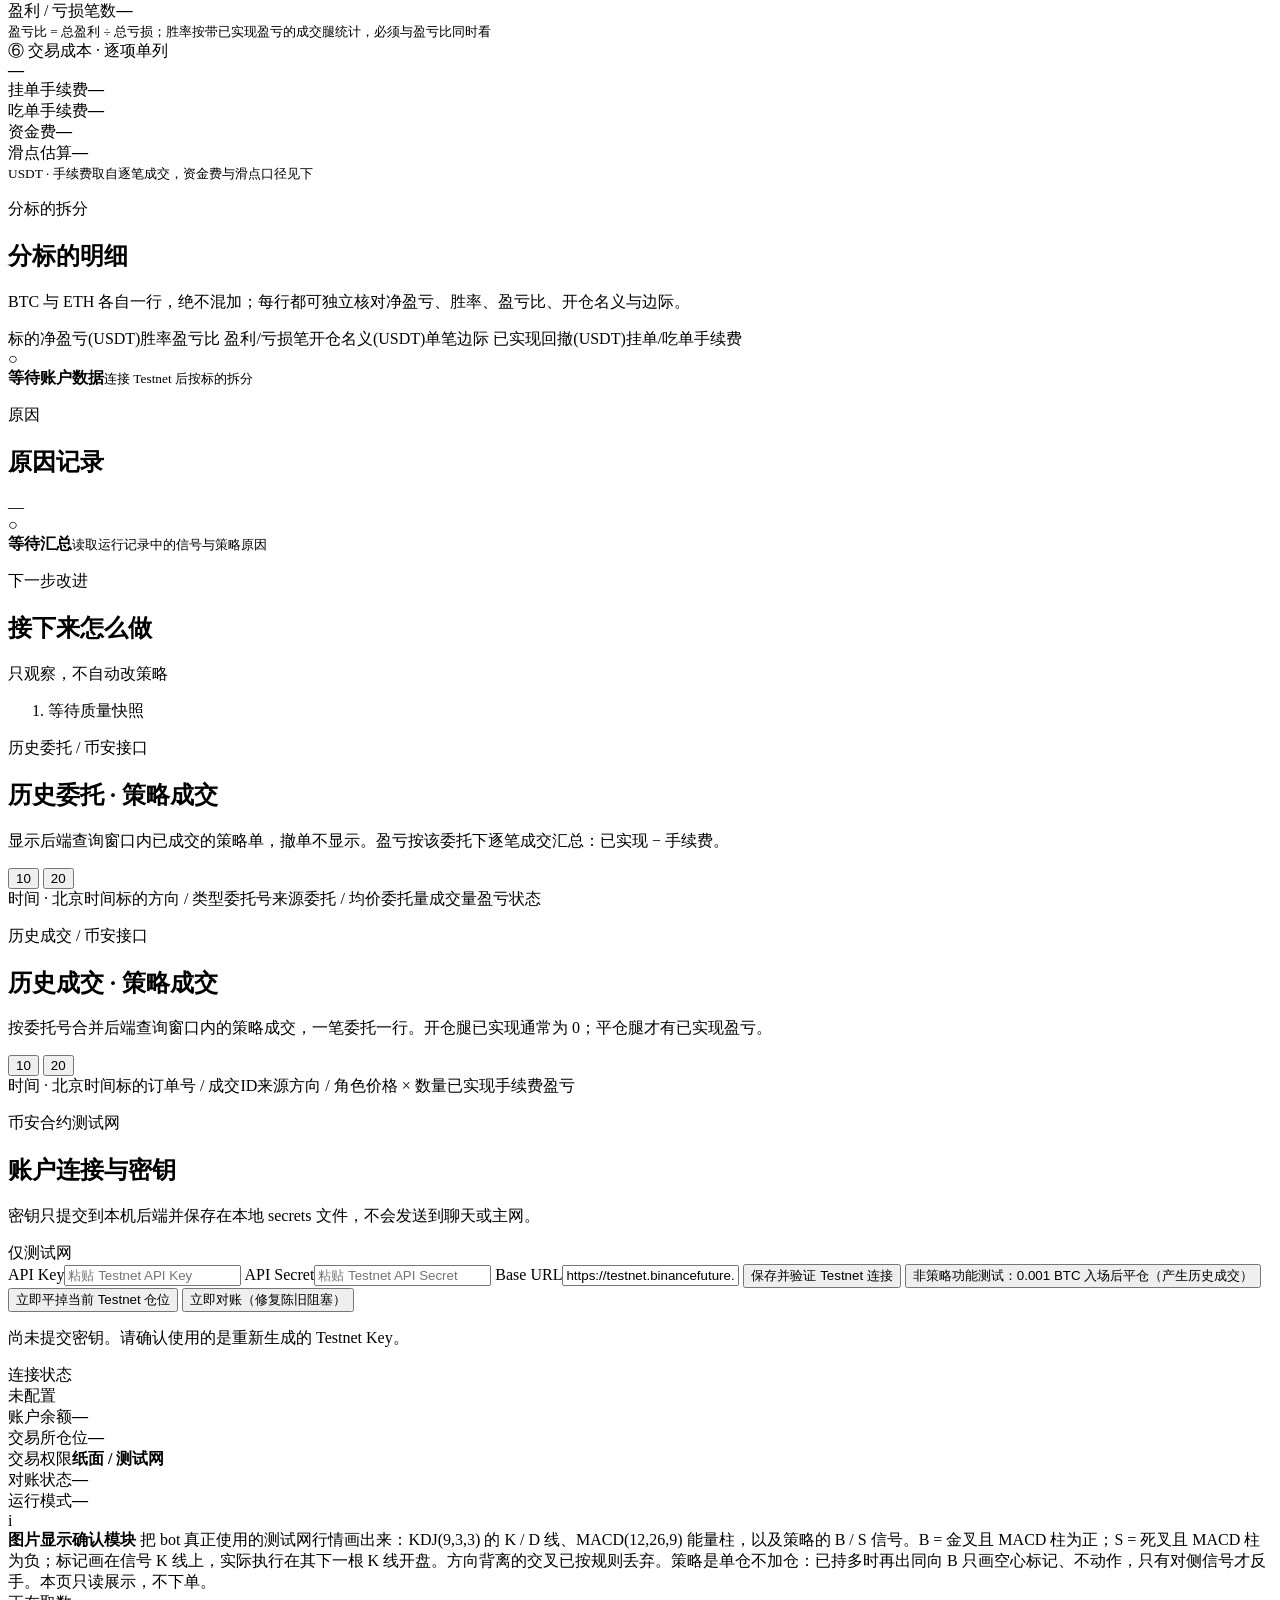
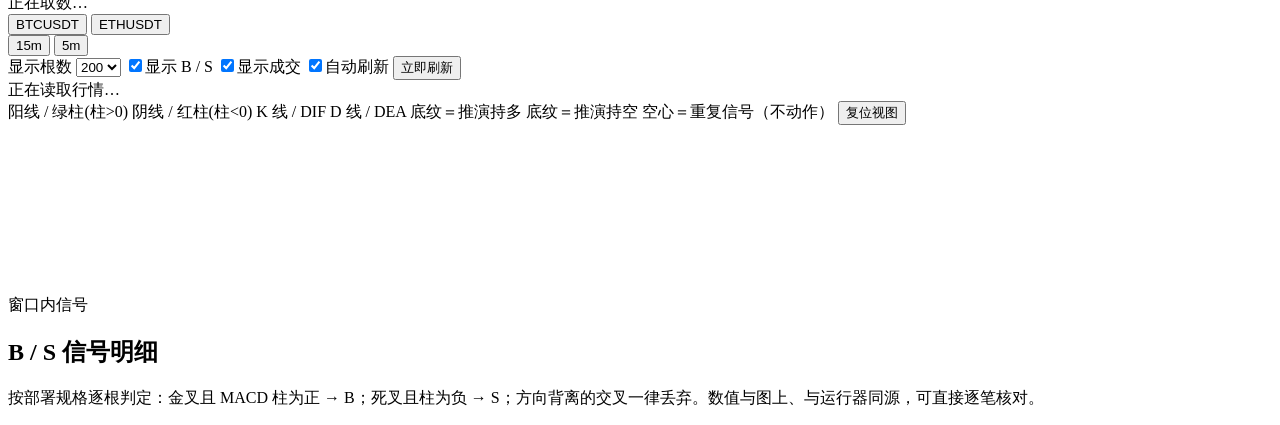
==== commit de578e1e: "backup: crypto @ 5b195fb 真实交易部署候选 本次快照（2026-10-05 09:29 北京时间）： - 保护单收紧永久卡死修复：止损改显式数量+reduceOnly；-413" ====
--- a/frontend/index.html
+++ b/frontend/index.html
@@ -3,21 +3,22 @@
 <head>
   <meta charset="UTF-8" />
   <meta name="viewport" content="width=device-width, initial-scale=1.0" />
-  <title>BTC Quant Console</title>
-  <link rel="stylesheet" href="/styles.css?v=10" />
+  <title>BTC 量化控制台</title>
+  <link rel="stylesheet" href="/styles.css?v=25" />
 </head>
 <body>
   <div class="app-shell">
     <aside class="sidebar">
-      <div class="brand"><span class="brand-mark">B<span>·</span>Q</span><div><strong>BTC Quant</strong><small>LOCAL TRADING DESK</small></div></div>
-      <div class="mode-pill"><span class="dot amber"></span><div><b id="modeLabel">TESTNET · READ ONLY</b><small>主网交易锁定 / 模拟账户</small></div></div>
+      <div class="brand"><span class="brand-mark">B<span>·</span>Q</span><div><strong>BTC 量化</strong><small>本机交易终端</small></div></div>
+      <div class="mode-pill"><span class="dot amber"></span><div><b id="modeLabel">测试网 · 只读</b><small>主网交易锁定 / 模拟账户</small></div></div>
       <nav class="nav">
         <button class="nav-item active" data-view="trading"><span>01</span>交易总览</button>
         <button class="nav-item" data-view="account"><span>02</span>账户连接</button>
+        <button class="nav-item" data-view="chart"><span>03</span>图片显示确认模块</button>
       </nav>
       <section class="sidebar-strategies" aria-label="已配置策略">
         <div class="sidebar-section-head">
-          <div><p>CONFIGURED</p><h2>已配置策略</h2></div>
+          <div><p>策略配置</p><h2>已配置策略</h2></div>
           <span class="sidebar-count" id="sidebarStrategyCount">—</span>
         </div>
         <div class="sidebar-strategy-list" id="sidebarStrategyList">
@@ -26,110 +27,277 @@
         <p class="sidebar-strategy-note">名称、启用状态和入场规则以本机策略配置为准。</p>
       </section>
       <div class="sidebar-bottom">
-        <div class="server-state"><span class="dot green"></span><div><b>LOCAL ENGINE</b><small id="engineState">等待连接</small></div></div>
-        <small class="build">BTCUSDT + ETHUSDT / USDⓈ-M<br>Local system · v0.4</small>
+        <div class="server-state"><span class="dot green"></span><div><b>本机引擎</b><small id="engineState">等待连接</small></div></div>
+        <small class="build">BTCUSDT + ETHUSDT / USDⓈ-M<br>本机系统 · v0.4</small>
       </div>
     </aside>
 
     <main class="main">
       <header class="topbar">
-        <div><p class="eyebrow">WORKSPACE / BINANCE TESTNET <span class="header-divider">/</span> BTCUSDT + ETHUSDT</p><h1 id="pageTitle">交易总览<span class="title-period">.</span></h1><p class="page-intro">账户、信号与委托分开展示。每笔记录以交易所订单号核对。</p></div>
+        <div><p class="eyebrow">工作台 / 币安测试网 <span class="header-divider">/</span> BTCUSDT + ETHUSDT</p><h1 id="pageTitle">交易总览<span class="title-period">.</span></h1><p class="page-intro">账户、信号与委托分开展示。每笔记录以交易所订单号核对。</p></div>
         <div class="top-actions">
-          <span class="sync"><span class="dot green"></span><span id="syncText">数据同步中</span></span>
+          <span class="sync">
+            <span class="dot green"></span>
+            <span id="syncText">数据同步中</span>
+            <span class="sync-sep">·</span>
+            <span id="liveStamp">正在取数…</span>
+          </span>
           <button class="ghost-btn" id="refreshBtn">刷新数据 <kbd>R</kbd></button>
         </div>
       </header>
 
       <!-- ================= 第 1 页 · 交易总览 ================= -->
       <section class="view active" id="view-trading">
-        <div class="notice-bar"><span class="notice-icon">i</span><div><strong>数据口径</strong><span>钱包余额和持仓为交易所实时状态；委托与逐笔成交默认查最近 7 天、各最多 200 条。逐笔成交不等于完整平仓笔数。</span></div><span id="runnerState" class="notice-status">检查运行器…</span></div>
-
-        <div class="hero-grid">
-          <article class="hero-card">
-            <div class="card-kicker">BINANCE MARK PRICE <span>· WS 1s</span></div>
-            <div class="hero-price" id="markPrice">连接中…</div>
-            <div class="price-change positive" id="priceChange">等待 Binance WebSocket <span>公开行情</span></div>
+        <div class="risk-strip" id="riskStrip" aria-label="风控状态条">
+          <span class="rs-pill" id="rsMode"><i class="dot amber"></i>读取中…</span>
+          <span class="rs-item"><span class="rs-k">当日盈亏</span><b id="rsDayPnl">—</b></span>
+          <span class="rs-item"><span class="rs-k">日亏额度</span><b id="rsDayLoss">—</b><span class="rs-lim">/ 3%</span></span>
+          <span class="rs-item"><span class="rs-k">回撤</span><b id="rsDrawdown">—</b><span class="rs-lim">/ 10%</span></span>
+          <span class="rs-item"><span class="rs-k">halted</span><b id="rsHalted">—</b></span>
+          <span class="rs-item"><span class="rs-k">心跳</span><b id="rsHeartbeat">—</b></span>
+          <span class="rs-item"><span class="rs-k">错过 K 线</span><b id="rsMissed">—</b></span>
+          <span class="rs-stamp" id="rsStamp">—</span>
+        </div>
+
+        <div class="notice-bar"><span class="notice-icon">i</span><div><strong>数据口径</strong><span>钱包余额、持仓与挂单为交易所实时状态；委托与逐笔成交只显示「记录起点」之后的记录（各最多 200 条），起点之前的历史已清零。逐笔成交不等于完整平仓笔数。</span></div><span id="runnerState" class="notice-status">检查运行器…</span></div>
+
+        <div class="notice-bar is-alert" id="externalBar" hidden>
+          <span class="notice-icon">!</span>
+          <div>
+            <strong id="externalTitle">检测到人工干预</strong>
+            <span id="externalDetail">—</span>
+          </div>
+          <button class="mini-btn" id="externalResumeBtn">确认恢复自动开仓</button>
+        </div>
+
+        <div class="sh"><span class="sh-no">01</span><h3>市场</h3><span class="sh-rule"></span><span class="sh-meta" id="mktSource">Binance USDⓈ-M</span></div>
+        <div class="hero-board">
+          <div class="hero-l">
+            <span class="hero-k">BTCUSDT · 标记价格 <em>实时推送</em></span>
+            <span class="hero-v" id="markPrice">连接中…</span>
+            <span class="price-change positive" id="priceChange">等待币安行情推送 <span>公开行情</span></span>
+          </div>
+          <div class="hero-r">
+            <svg class="spark" id="mktSpark" viewBox="0 0 200 56" preserveAspectRatio="none" aria-hidden="true"></svg>
+            <span class="hero-meta" id="mktRange">—</span>
+          </div>
+        </div>
+        <div class="strip">
+          <span class="rs-item"><span class="rs-k">ETHUSDT</span><b id="ethMark">—</b></span>
+          <span class="rs-item"><span class="rs-k">买一 / 卖一</span><b id="mktSpread">—</b></span>
+          <span class="rs-item"><span class="rs-k">资金费年化</span><b id="mktFunding">—</b></span>
+          <span class="rs-stamp" id="mktStamp">—</span>
+        </div>
+
+        <div class="sh"><span class="sh-no">02</span><h3>账户</h3><span class="sh-rule"></span><span class="sh-meta" id="acctMeta">USDT 本位 · 币安测试网</span></div>
+        <div class="kpis k4">
+          <article class="kpi">
+            <span class="k">钱包余额</span>
+            <span class="kpi-v" id="mWallet">—</span>
+            <span class="kpi-d">USDT · 币安账户</span>
           </article>
-          <article class="metric-card">
-            <div class="card-kicker">WALLET BALANCE</div>
-            <div class="metric-value" id="mWallet">—</div>
-            <div class="metric-foot">USDT <span>币安账户</span></div>
+          <article class="kpi">
+            <span class="k">未实现盈亏</span>
+            <span class="sym-pnl-list">
+              <span class="sym-pnl-row"><span class="sym-chip">BTC</span><b class="sym-pnl-value" id="mUnrealBTC">—</b></span>
+              <span class="sym-pnl-row"><span class="sym-chip">ETH</span><b class="sym-pnl-value" id="mUnrealETH">—</b></span>
+            </span>
+            <span class="kpi-d">USDT · 分标的 <span id="posHint">无持仓</span></span>
           </article>
-          <article class="metric-card">
-            <div class="card-kicker">UNREALIZED PNL</div>
-            <div class="metric-value" id="mUnreal">—</div>
-            <div class="metric-foot">USDT <span id="posHint">无持仓</span></div>
+          <article class="kpi accent-card">
+            <span class="k">已实现盈亏 · 查询窗口</span>
+            <span class="sym-pnl-list">
+              <span class="sym-pnl-row"><span class="sym-chip">BTC</span><b class="sym-pnl-value" id="mRealBTC">—</b></span>
+              <span class="sym-pnl-row"><span class="sym-chip">ETH</span><b class="sym-pnl-value" id="mRealETH">—</b></span>
+            </span>
+            <span class="kpi-d">USDT · 净盈亏 <span id="realHint">币安逐笔成交</span></span>
           </article>
-          <article class="metric-card accent-card">
-            <div class="card-kicker">REALIZED PNL · WINDOW</div>
-            <div class="metric-value" id="mReal">—</div>
-            <div class="metric-foot">USDT <span id="realHint">币安 userTrades</span></div>
+          <article class="kpi">
+            <span class="k">当前回撤</span>
+            <span class="kpi-v" id="acctDrawdown">—</span>
+            <span class="kpi-d">权益峰值回撤 <span id="acctDrawdownBasis">运行记录口径</span></span>
           </article>
+        </div>
+
+        <div class="panel equity-panel">
+          <div class="panel-head">
+            <div><p class="eyebrow">运行记录口径</p><h2>权益曲线</h2></div>
+            <span class="tag" id="equityMeta">读取中</span>
+          </div>
+          <svg class="equity-svg" id="equitySvg" viewBox="0 0 640 130" preserveAspectRatio="none" aria-hidden="true"></svg>
+          <div class="equity-foot">
+            <span id="equityRange">—</span>
+            <span id="equityPeak">—</span>
+            <span id="equityDd">—</span>
+            <span id="equityStep">—</span>
+          </div>
+        </div>
+
+        <div class="sh"><span class="sh-no">03</span><h3>告警分级</h3><span class="sh-rule"></span><span class="sh-meta">L0 不着色 · 只有 L3 用满饱和红</span></div>
+        <div class="ladder" id="alertLadder">
+          <div class="lv lv-l0" id="lvRow0"><i class="dot"></i><span class="lv-tag">L0</span><span class="lv-text">正常运行</span><span class="lv-body" id="lvBody0">读取中…</span></div>
+          <div class="lv lv-l1" id="lvRow1"><i class="dot"></i><span class="lv-tag">L1</span><span class="lv-text">信息</span><span class="lv-body" id="lvBody1">—</span></div>
+          <div class="lv lv-l2" id="lvRow2"><i class="dot"></i><span class="lv-tag">L2</span><span class="lv-text">注意</span><span class="lv-body" id="lvBody2">—</span></div>
+          <div class="lv lv-l3" id="lvRow3"><i class="dot"></i><span class="lv-tag">L3</span><span class="lv-text">危险</span><span class="lv-body" id="lvBody3">—</span></div>
         </div>
 
         <div class="table-panel pos-panel">
           <div class="panel-head">
-            <div><p class="eyebrow">POSITION / BINANCE NET + LOTS</p><h2>当前仓位</h2><p class="subline">每个标的各自一行策略仓，各自一行币安净仓。BTC 和 ETH 不混加。</p></div>
-            <span class="tag" id="posSideTag">FLAT</span>
-          </div>
-          <div class="table-head cols-pos"><span>标的</span><span>来源</span><span>方向</span><span>数量</span><span>开仓价</span><span>时间</span><span>原因</span><span>浮盈</span></div>
+            <div><p class="eyebrow">持仓 / 币安净仓与策略腿</p><h2>当前仓位</h2><p class="subline">数量与保证金用交易所口径（USDT），与币安网页端逐位对应；小字为对应的币数量。所有时间为北京时间（UTC+8）：信号K线在收盘判定，下一根K线开盘才执行。每个标的各自一行策略仓，各自一行币安净仓，BTC 和 ETH 不混加。</p></div>
+            <span class="tag" id="posMarginTag">保证金 —</span>
+            <span class="tag" id="posSideTag">空仓</span>
+          </div>
+          <div class="table-head cols-pos"><span>标的</span><span>来源</span><span>方向</span><span>数量(USDT)</span><span>保证金</span><span>开仓价</span><span>信号K线 · 北京时间</span><span>原因</span><span>浮盈</span></div>
           <div class="table-body" id="posBox">
             <div class="empty-state"><span>○</span><div><b>空仓</b><small>当前无持仓</small></div></div>
           </div>
+          <p class="pos-footnote">同一标的两行的<b>数量应完全相等</b>；一旦不等即为外部干预、漏单或部分成交，需查对账。两行<b>开仓价</b>口径不同：策略腿为下单时的<b>参考价</b>，币安净仓为交易所<b>成交均价</b>（分批成交的加权结果），两者之差会等比投影到<b>浮盈</b>；<b>保证金</b>策略腿按「名义价值 ÷ 杠杆」估算、净仓为交易所逐仓实际占用。逐位核对账户以币安净仓行为准。</p>
         </div>
 
         <div class="lower-grid">
           <article class="panel">
-            <div class="panel-head"><div><p class="eyebrow">OPEN ORDERS</p><h2>当前委托</h2></div><span class="tag" id="openOrdersCount">0</span></div>
+            <div class="panel-head"><div><p class="eyebrow">当前挂单</p><h2>当前委托</h2></div><span class="tag" id="openOrdersCount">0</span></div>
             <div class="kv-list" id="openOrdersBox">
               <div class="empty-state"><span>○</span><div><b>无挂单</b><small>追价完成后不留挂单</small></div></div>
             </div>
           </article>
         </div>
 
+        <div class="sh"><span class="sh-no">06</span><h3>信号判定</h3><span class="sh-rule"></span><span class="sh-meta" id="sigRule">KDJ(9,3,3) + MACD(12,26,9)</span></div>
+        <div class="table-panel sig-panel">
+          <div class="table-head sig-head">
+            <span>策略</span><span>标的 / 周期</span><span>KDJ 位置</span><span>MACD 柱</span><span>交叉</span><span>闸门</span><span>结果</span>
+          </div>
+          <div class="table-body" id="signalBox">
+            <div class="empty-state"><span>○</span><div><b>等待读数</b><small>运行器尚未落盘 latest_reading</small></div></div>
+          </div>
+        </div>
+
+        <section class="quality-section" aria-label="核心指标看板">
+          <div class="section-head quality-head">
+            <div>
+              <p class="eyebrow">表现 · 风险 · 成本</p>
+              <h2>核心指标看板</h2>
+              <p class="subline">六项指标各自独立口径：净盈亏扣手续费且分标的；未实现单独列出；单笔边际按开仓名义金额、不依赖复利；回撤同时看账户权益与分组；胜率与盈亏比并列；交易成本逐项单列。</p>
+            </div>
+            <span class="tag" id="qualityWindow">窗口读取中</span>
+          </div>
+
+          <div class="metrics-grid">
+            <article class="metric-block">
+              <div class="card-kicker">① 已实现净盈亏 <span>· 扣手续费</span></div>
+              <b class="quality-value" id="qRealized">—</b>
+              <div class="metric-rows">
+                <div class="metric-row"><span class="sym-chip">BTC</span><b id="qRealBTC">—</b></div>
+                <div class="metric-row"><span class="sym-chip">ETH</span><b id="qRealETH">—</b></div>
+              </div>
+              <small>USDT · 已实现 − 手续费，分标的不混加</small>
+            </article>
+
+            <article class="metric-block">
+              <div class="card-kicker">② 未实现盈亏 <span>· 单独列出</span></div>
+              <b class="quality-value" id="qUnrealized">—</b>
+              <div class="metric-rows">
+                <div class="metric-row"><span class="sym-chip">BTC</span><b id="qUnrealBTC">—</b></div>
+                <div class="metric-row"><span class="sym-chip">ETH</span><b id="qUnrealETH">—</b></div>
+              </div>
+              <small>USDT · 当前持仓浮动（分标的合计），不与已实现混合</small>
+            </article>
+
+            <article class="metric-block">
+              <div class="card-kicker">③ 单笔边际 <span>· 开仓名义口径</span></div>
+              <b class="quality-value" id="qEdge">—</b>
+              <div class="metric-rows">
+                <div class="metric-row"><span>开仓名义</span><b id="qOpenNotional">—</b></div>
+                <div class="metric-row"><span>窗口净额</span><b id="qNetForEdge">—</b></div>
+              </div>
+              <small id="qEdgeBasis">净额 ÷ 开仓腿名义 × 10000，不依赖复利</small>
+            </article>
+
+            <article class="metric-block">
+              <div class="card-kicker">④ 最大回撤 <span>· 账户 + 分组</span></div>
+              <b class="quality-value" id="qDrawdown">—</b>
+              <div class="metric-rows">
+                <div class="metric-row"><span class="sym-chip">BTC</span><b id="qDdBTC">—</b></div>
+                <div class="metric-row"><span class="sym-chip">ETH</span><b id="qDdETH">—</b></div>
+              </div>
+              <small id="qDrawdownBasis">账户权益回撤（%）＋分标的已实现回撤（USDT）</small>
+            </article>
+
+            <article class="metric-block">
+              <div class="card-kicker">⑤ 胜率与盈亏比 <span>· 不只看胜率</span></div>
+              <b class="quality-value" id="qWinRate">—</b>
+              <div class="metric-rows">
+                <div class="metric-row"><span>盈亏比</span><b id="qProfitFactor">—</b></div>
+                <div class="metric-row"><span>平均盈利 / 亏损</span><b id="qAvgWinLoss">—</b></div>
+                <div class="metric-row"><span>盈利 / 亏损笔数</span><b id="qWinLossCount">—</b></div>
+              </div>
+              <small>盈亏比 = 总盈利 ÷ 总亏损；胜率按带已实现盈亏的成交腿统计，必须与盈亏比同时看</small>
+            </article>
+
+            <article class="metric-block">
+              <div class="card-kicker">⑥ 交易成本 <span>· 逐项单列</span></div>
+              <b class="quality-value" id="qCostTotal">—</b>
+              <div class="metric-rows">
+                <div class="metric-row"><span>挂单手续费</span><b id="qFeeMaker">—</b></div>
+                <div class="metric-row"><span>吃单手续费</span><b id="qFeeTaker">—</b></div>
+                <div class="metric-row"><span>资金费</span><b id="qFeeFunding">—</b></div>
+                <div class="metric-row"><span>滑点估算</span><b id="qSlippage">—</b></div>
+              </div>
+              <small id="qCostBasis">USDT · 手续费取自逐笔成交，资金费与滑点口径见下</small>
+            </article>
+          </div>
+
+          <div class="table-panel sym-detail-panel">
+            <div class="panel-head">
+              <div>
+                <p class="eyebrow">分标的拆分</p>
+                <h2>分标的明细</h2>
+                <p class="subline">BTC 与 ETH 各自一行，绝不混加；每行都可独立核对净盈亏、胜率、盈亏比、开仓名义与边际。</p>
+              </div>
+            </div>
+            <div class="table-head cols-sym">
+              <span>标的</span><span>净盈亏(USDT)</span><span>胜率</span><span>盈亏比</span>
+              <span>盈利/亏损笔</span><span>开仓名义(USDT)</span><span>单笔边际</span>
+              <span>已实现回撤(USDT)</span><span>挂单/吃单手续费</span>
+            </div>
+            <div class="table-body" id="symDetailBox">
+              <div class="empty-state"><span>○</span><div><b>等待账户数据</b><small>连接 Testnet 后按标的拆分</small></div></div>
+            </div>
+          </div>
+          <div class="quality-detail-grid">
+            <article class="panel quality-detail-panel">
+              <div class="panel-head"><div><p class="eyebrow">原因</p><h2>原因记录</h2></div><span class="tag" id="qStrategyMode">—</span></div>
+              <div class="quality-list" id="qualityReasons"><div class="empty-state"><span>○</span><div><b>等待汇总</b><small>读取运行记录中的信号与策略原因</small></div></div></div>
+            </article>
+            <article class="panel quality-detail-panel">
+              <div class="panel-head"><div><p class="eyebrow">下一步改进</p><h2>接下来怎么做</h2></div><span class="tag safe">只观察，不自动改策略</span></div>
+              <ol class="quality-actions" id="qualityActions"><li>等待质量快照</li></ol>
+            </article>
+          </div>
+        </section>
+
         <div class="table-panel">
           <div class="panel-head">
-            <div><p class="eyebrow">SIGNAL AUDIT / LAST CLOSED BAR</p><h2>最近一根信号读数</h2><p class="subline">上 BTC、下 ETH；左 15m、右 5m。橙线是 K，灰线是 D。5m 虚线是 30 / 70。只看已收盘的测试网 K 线。</p></div>
-            <span class="tag" id="readingMarketTag">—</span>
-          </div>
-          <div class="reading-board" id="readingBox">
-            <div class="empty-state"><span>○</span><div><b>等待运行器写入…</b></div></div>
-          </div>
-        </div>
-
-        <div class="section-head">
-          <div><p class="eyebrow">ACCOUNT PNL / API WINDOW</p><h2>账户盈亏核对</h2><p class="subline">交易所账户所有来源的逐笔成交（包括限价功能测试），不是 KDJ 策略绩效。最近 7 天内，自 <b id="statsStart">—</b> 起算；最多 200 笔。</p></div>
-        </div>
-        <div class="hero-grid four">
-          <article class="metric-card"><div class="card-kicker">PNL EVENTS</div><div class="metric-value" id="pCount">—</div><div class="metric-foot" id="pCountHint">非零盈亏成交数</div></article>
-          <article class="metric-card"><div class="card-kicker">POSITIVE / NEGATIVE</div><div class="metric-value" id="pWinLoss">—</div><div class="metric-foot">正 / 负盈亏成交笔数</div></article>
-          <article class="metric-card"><div class="card-kicker">POSITIVE RATE</div><div class="metric-value" id="pWinRate">—</div><div class="metric-foot">非零盈亏成交占比</div></article>
-          <article class="metric-card"><div class="card-kicker">PROFIT FACTOR</div><div class="metric-value" id="pPF">—</div><div class="metric-foot">盈亏比（总盈利 / 总亏损）</div></article>
-        </div>
-        <p class="subline" id="perfNote">起算口径（自 <b id="statsStart2">—</b> 起且仅限最近 7 天）：手续费 <b id="pFee">—</b> USDT</p>
-        <p class="subline" id="allTimeNote">最近 7 天对账：<b id="atCount">—</b> 笔逐笔成交 · 已实现 <b id="atReal">—</b> · 手续费 <b id="atFee">—</b> · 净 <b id="atNet">—</b> USDT <span id="scopeWarning"></span></p>
-
-        <div class="table-panel">
-          <div class="panel-head">
-            <div><p class="eyebrow">ORDERS / BINANCE API</p><h2>历史委托 · 2026-10-02 策略成交</h2><p class="subline">只显示当天已成交的策略单，撤单不显示。盈亏按该委托下逐笔成交汇总：已实现 − 手续费。</p></div>
+            <div><p class="eyebrow">历史委托 / 币安接口</p><h2>历史委托 · 策略成交</h2><p class="subline">显示后端查询窗口内已成交的策略单，撤单不显示。盈亏按该委托下逐笔成交汇总：已实现 − 手续费。</p></div>
             <div class="hist-tools" aria-label="历史委托显示条数">
               <button type="button" class="hist-limit-btn is-on" data-limit="10">10</button>
               <button type="button" class="hist-limit-btn" data-limit="20">20</button>
             </div>
           </div>
-          <div class="table-head cols-o10"><span>时间 · UTC+8</span><span>标的</span><span>方向 / 类型</span><span>委托号</span><span>来源</span><span>委托 / 均价</span><span>委托量</span><span>成交量</span><span>盈亏</span><span>状态</span></div>
+          <div class="table-head cols-o10"><span>时间 · 北京时间</span><span>标的</span><span>方向 / 类型</span><span>委托号</span><span>来源</span><span>委托 / 均价</span><span>委托量</span><span>成交量</span><span>盈亏</span><span>状态</span></div>
           <div class="table-body" id="histOrdersBox"></div>
         </div>
 
         <div class="table-panel">
           <div class="panel-head">
-            <div><p class="eyebrow">FILLS / BINANCE API</p><h2>历史成交 · 2026-10-02 策略成交</h2><p class="subline">按委托号合并当天策略成交，一笔委托一行。开仓腿已实现通常为 0；平仓腿才有已实现盈亏。</p></div>
+            <div><p class="eyebrow">历史成交 / 币安接口</p><h2>历史成交 · 策略成交</h2><p class="subline">按委托号合并后端查询窗口内的策略成交，一笔委托一行。开仓腿已实现通常为 0；平仓腿才有已实现盈亏。</p></div>
             <div class="hist-tools" aria-label="历史成交显示条数">
               <button type="button" class="hist-limit-btn is-on" data-limit="10">10</button>
               <button type="button" class="hist-limit-btn" data-limit="20">20</button>
             </div>
           </div>
-          <div class="table-head cols-t9"><span>时间 · UTC+8</span><span>标的</span><span>订单号 / 成交ID</span><span>来源</span><span>方向 / 角色</span><span>价格 × 数量</span><span>已实现</span><span>手续费</span><span>盈亏</span></div>
+          <div class="table-head cols-t9"><span>时间 · 北京时间</span><span>标的</span><span>订单号 / 成交ID</span><span>来源</span><span>方向 / 角色</span><span>价格 × 数量</span><span>已实现</span><span>手续费</span><span>盈亏</span></div>
           <div class="table-body" id="histTradesBox"></div>
         </div>
 
@@ -139,11 +307,11 @@
       <section class="view" id="view-account">
         <div class="section-head">
           <div>
-            <p class="eyebrow">BINANCE FUTURES TESTNET</p>
+            <p class="eyebrow">币安合约测试网</p>
             <h2>账户连接与密钥</h2>
             <p class="subline">密钥只提交到本机后端并保存在本地 secrets 文件，不会发送到聊天或主网。</p>
           </div>
-          <span class="tag paused">TESTNET ONLY</span>
+          <span class="tag paused">仅测试网</span>
         </div>
 
         <div class="account-grid">
@@ -158,18 +326,82 @@
             <p class="form-note" id="accountResult">尚未提交密钥。请确认使用的是重新生成的 Testnet Key。</p>
           </form>
           <div class="account-state">
-            <div class="card-kicker">CONNECTION STATE</div>
+            <div class="card-kicker">连接状态</div>
             <div class="connection-big" id="accountConnection">未配置</div>
             <div class="account-line"><span>账户余额</span><b id="accountBalance">—</b></div>
             <div class="account-line"><span>交易所仓位</span><b id="accountPosition">—</b></div>
-            <div class="account-line"><span>交易权限</span><b class="blocked">Paper / Testnet</b></div>
+            <div class="account-line"><span>交易权限</span><b class="blocked">纸面 / 测试网</b></div>
             <div class="account-line"><span>对账状态</span><b id="reconcileState">—</b></div>
             <div class="account-line"><span>运行模式</span><b id="accountMode">—</b></div>
           </div>
         </div>
       </section>
+      <!-- ================= 第 3 页 · 图片显示确认模块 ================= -->
+      <section class="view" id="view-chart">
+        <div class="notice-bar">
+          <span class="notice-icon">i</span>
+          <div>
+            <strong>图片显示确认模块</strong>
+            <span>把 bot 真正使用的测试网行情画出来：KDJ(9,3,3) 的 K / D 线、MACD(12,26,9) 能量柱，以及策略的 B / S 信号。B = 金叉且 MACD 柱为正；S = 死叉且 MACD 柱为负；标记画在信号 K 线上，实际执行在其下一根 K 线开盘。方向背离的交叉已按规则丢弃。策略是单仓不加仓：已持多时再出同向 B 只画空心标记、不动作，只有对侧信号才反手。本页只读展示，不下单。</span>
+          </div>
+          <span id="chartStatus" class="chart-status">正在取数…</span>
+        </div>
+
+        <div class="panel chart-panel">
+          <div class="chart-controls">
+            <div class="seg" role="group" aria-label="标的">
+              <button type="button" class="seg-btn" data-chart-symbol="BTCUSDT">BTCUSDT</button>
+              <button type="button" class="seg-btn" data-chart-symbol="ETHUSDT">ETHUSDT</button>
+            </div>
+            <div class="seg" role="group" aria-label="周期">
+              <button type="button" class="seg-btn" data-chart-interval="15m">15m</button>
+              <button type="button" class="seg-btn" data-chart-interval="5m">5m</button>
+            </div>
+            <label class="chart-field"><span>显示根数</span>
+              <select id="chartBars">
+                <option value="120">120</option>
+                <option value="200" selected>200</option>
+                <option value="300">300</option>
+                <option value="500">500</option>
+              </select>
+            </label>
+            <label class="chart-check"><input type="checkbox" id="chartShowSignals" checked><span>显示 B / S</span></label>
+            <label class="chart-check"><input type="checkbox" id="chartShowTrades" checked><span>显示成交</span></label>
+            <label class="chart-check"><input type="checkbox" id="chartAuto" checked><span>自动刷新</span></label>
+            <button class="ghost-btn" id="chartRefreshBtn">立即刷新</button>
+          </div>
+          <div class="chart-meta" id="chartMeta">正在读取行情…</div>
+          <div class="chart-legend">
+            <span class="lg"><i class="sw-up"></i>阳线 / 绿柱(柱&gt;0)</span>
+            <span class="lg"><i class="sw-down"></i>阴线 / 红柱(柱&lt;0)</span>
+            <span class="lg"><i class="sw-k"></i>K 线 / DIF</span>
+            <span class="lg"><i class="sw-d"></i>D 线 / DEA</span>
+            <span class="lg"><i class="sw-long"></i>底纹＝推演持多</span>
+            <span class="lg"><i class="sw-short"></i>底纹＝推演持空</span>
+            <span class="lg"><i class="sw-repeat"></i>空心＝重复信号（不动作）</span>
+            <span class="chart-zoom" id="chartZoomInfo"></span>
+            <button type="button" class="ghost-btn chart-zoom-reset" id="chartZoomReset">复位视图</button>
+          </div>
+          <div class="chart-wrap">
+            <canvas id="chartCanvas"></canvas>
+          </div>
+        </div>
+
+        <div class="table-panel">
+          <div class="panel-head">
+            <div>
+              <p class="eyebrow">窗口内信号</p>
+              <h2>B / S 信号明细</h2>
+              <p class="subline">按部署规格逐根判定：金叉且 MACD 柱为正 → B；死叉且柱为负 → S；方向背离的交叉一律丢弃。数值与图上、与运行器同源，可直接逐笔核对。</p>
+            </div>
+          </div>
+          <div class="table-body chart-signal-body" id="chartSignalBox"></div>
+        </div>
+      </section>
+
     </main>
   </div>
-  <script src="/app.js?v=25"></script>
+  <script src="/chart.js?v=4"></script>
+  <script src="/app.js?v=46"></script>
 </body>
 </html>
